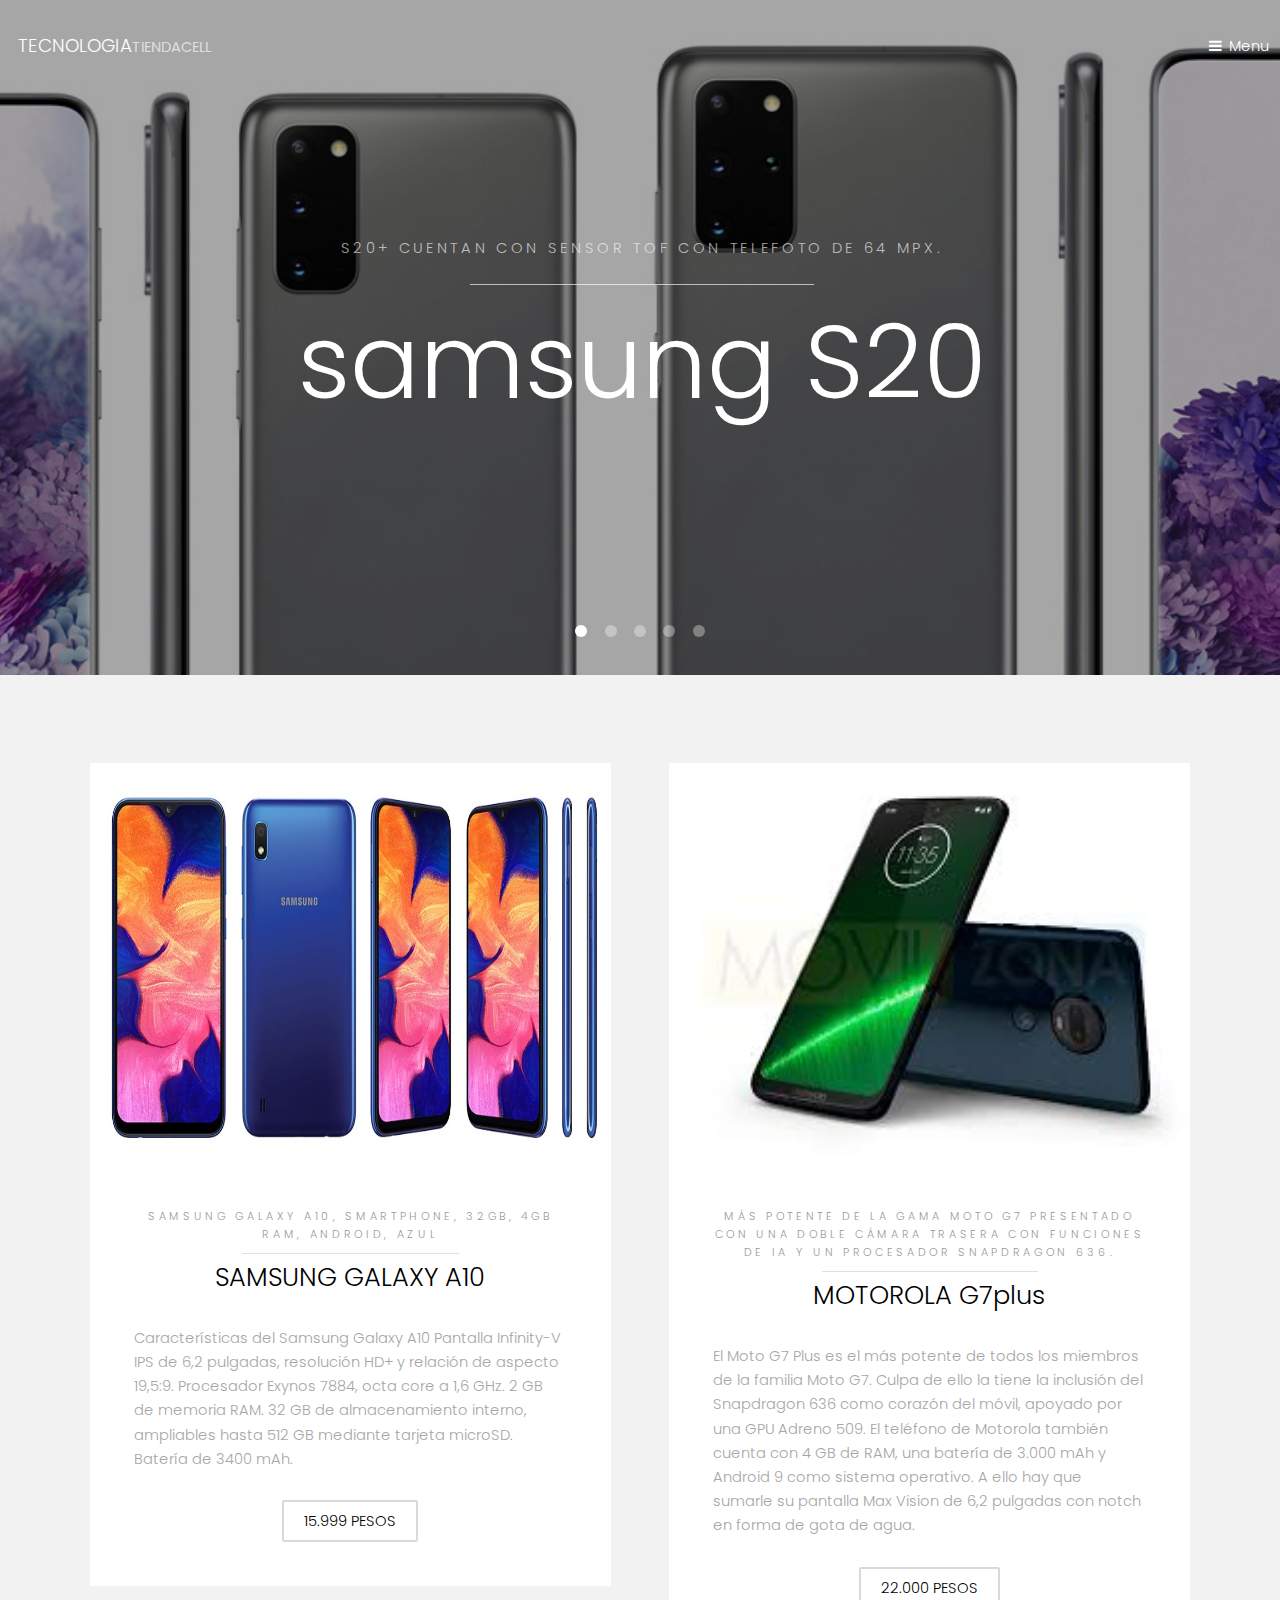
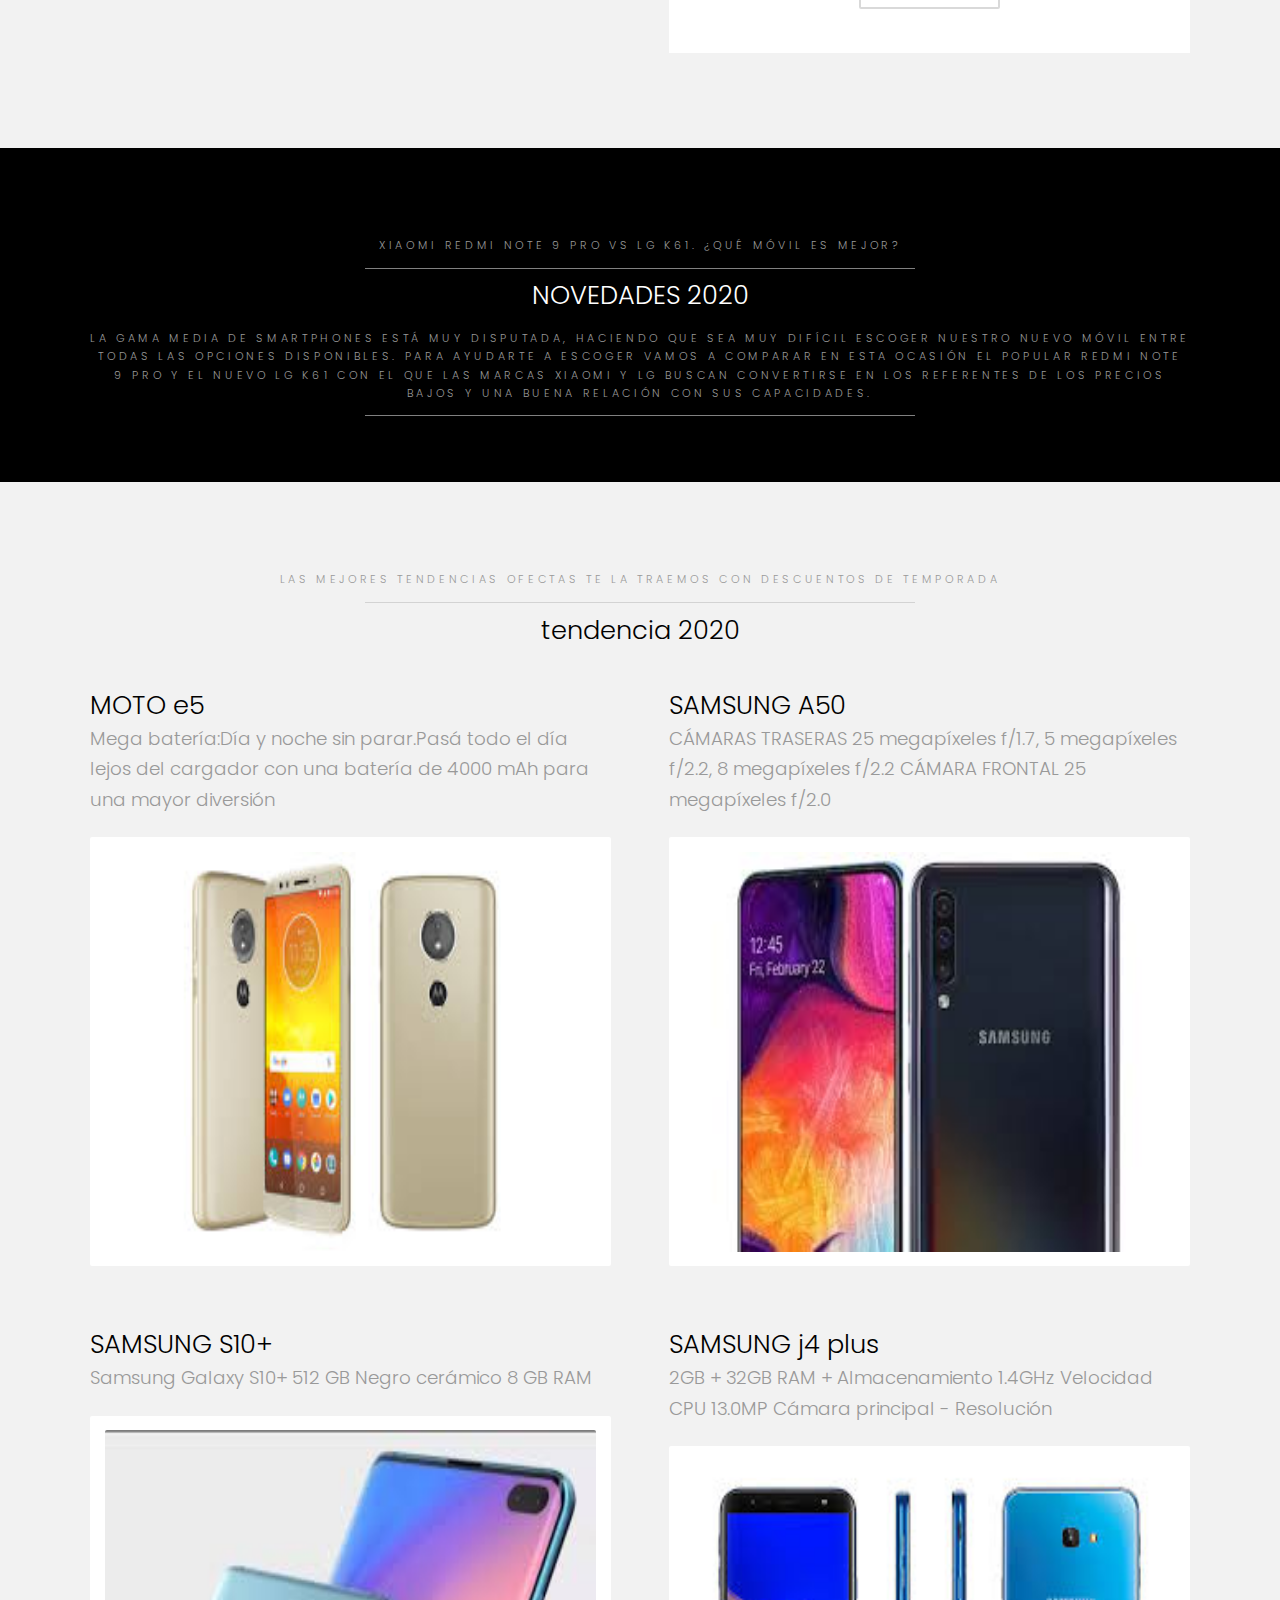
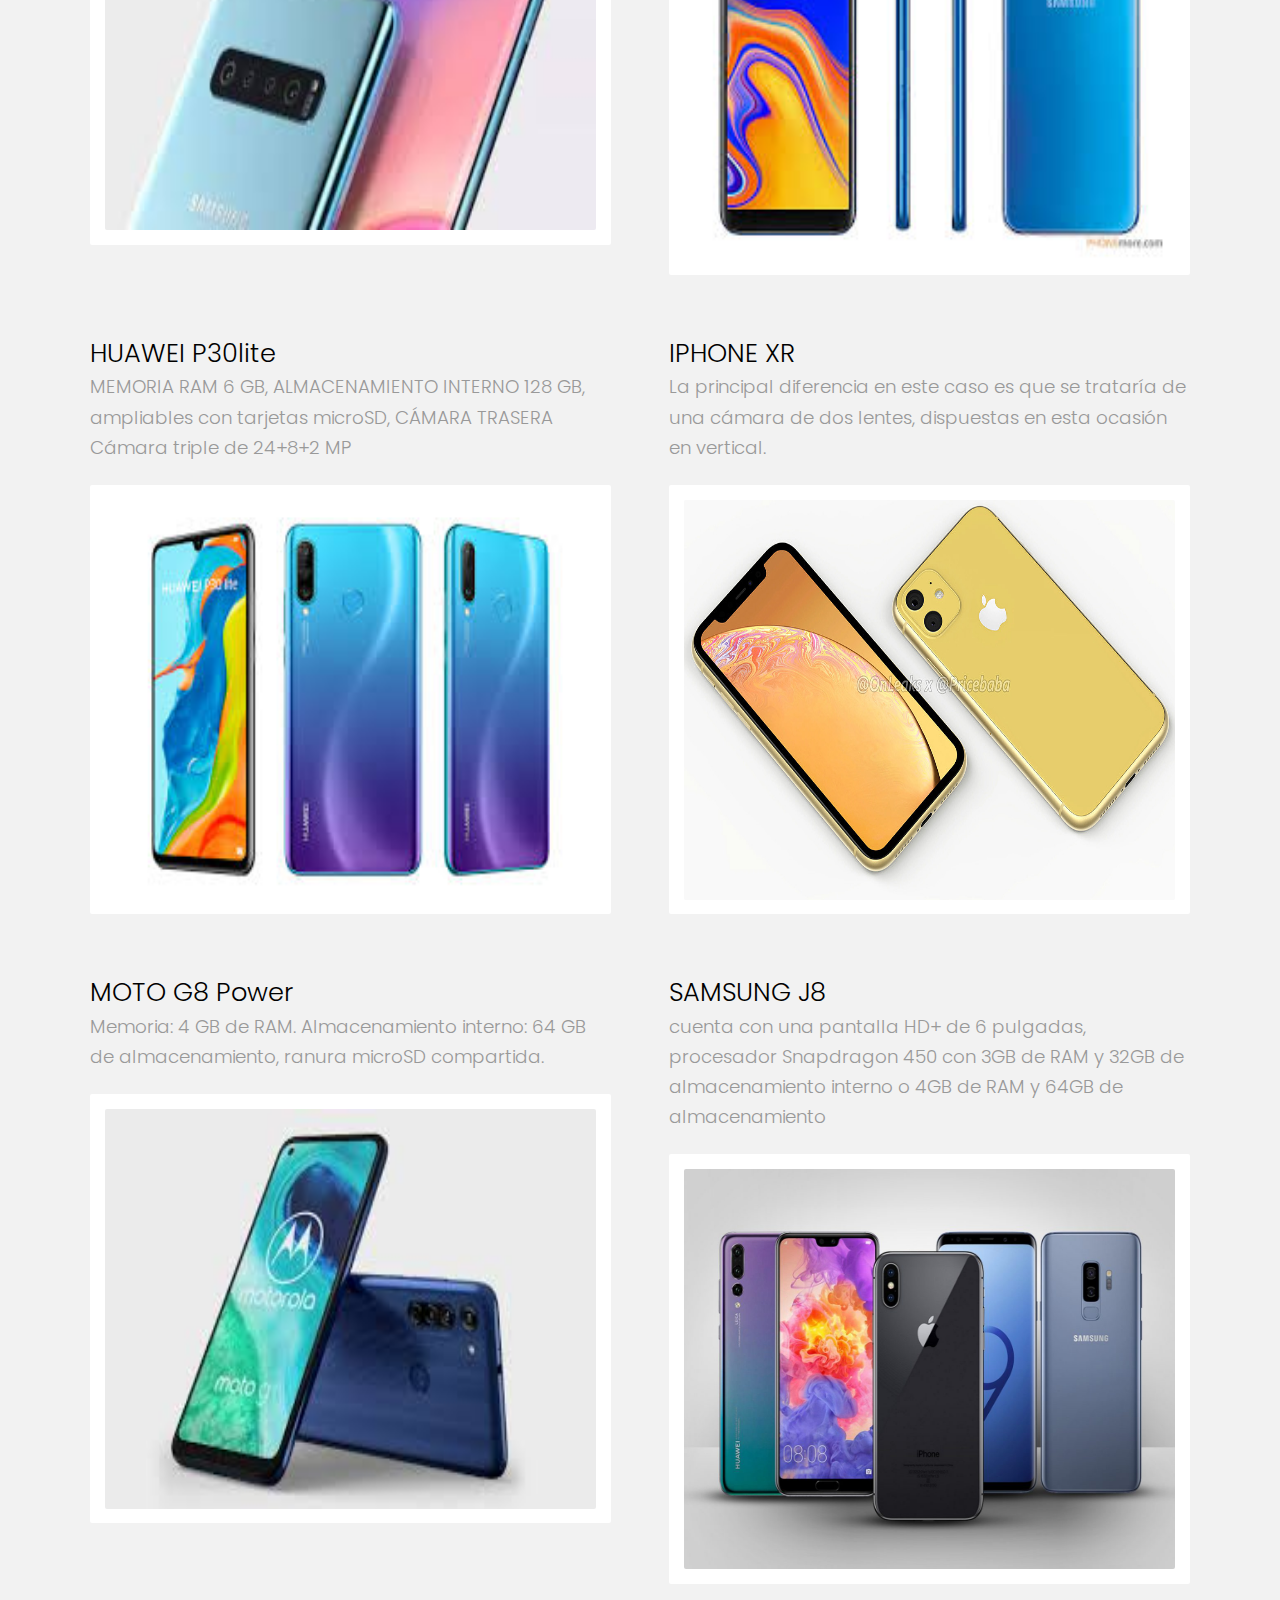
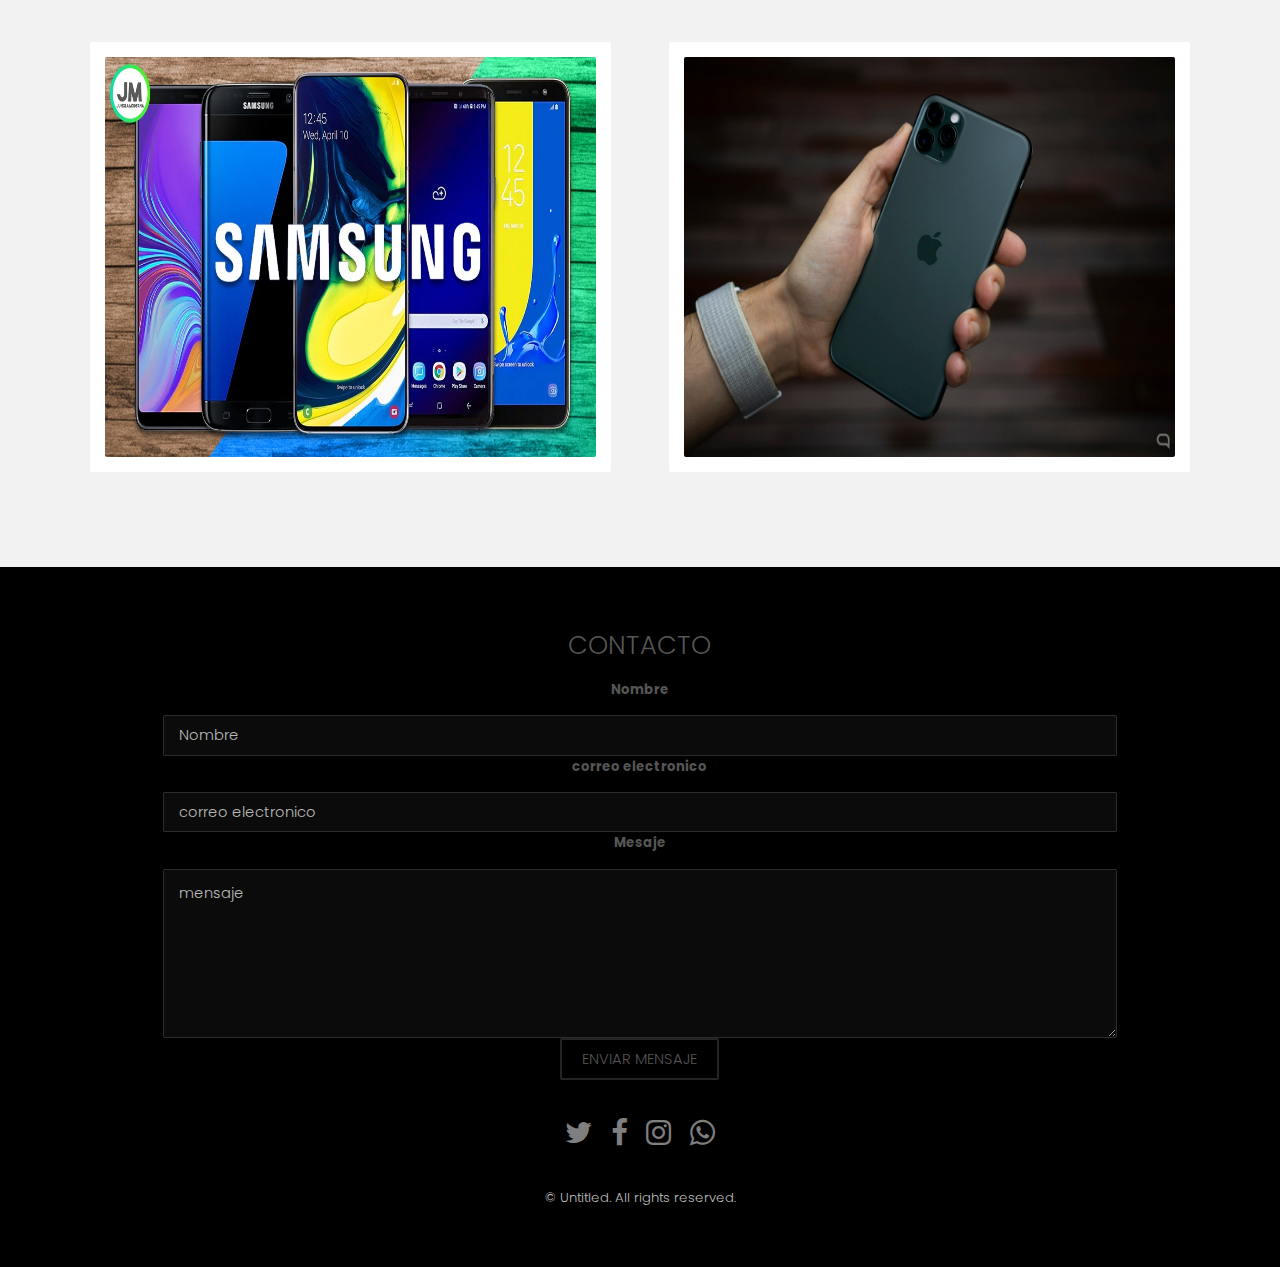
==== index.html @ 089c669a "creacion del proyecto" ====
<!DOCTYPE HTML>
<!--
	Hielo by TEMPLATED
	templated.co @templatedco
	Released for free under the Creative Commons Attribution 3.0 license (templated.co/license)
-->
<html>
	<head>
		<title>Hielo by TEMPLATED</title>
		<meta charset="utf-8" />
		<meta name="viewport" content="width=device-width, initial-scale=1" />
		<link rel="stylesheet" href="assets/css/main.css" />
	</head>
	<body>

		<!-- Header -->
			<header id="header" class="alt">
				<div class="logo"><a href="index.html">TECNOLOGIA<span>TIENDACELL</span></a></div>
				<a href="#menu">Menu</a>
				<div class="carrito">
			</header>

		<!-- Nav -->
			<nav id="menu">
				<ul class="links">
					<li><a href="index.html">inicoo</a></li>
					<li><a href="generic.html">Generic</a></li>
					<li><a href="index.html">samsung</a></li>
					<li><a href="index.html">motorola</a></li>
					<li><a href="generic.html">iphone</a></li>
					<li><a href="generic.html">Huawei</a></li>
					<li><a href="generic.html">Xiaomi</a></li>
					<li><a href="index.html">accesorios</a></li>
					<li><a href="generic.html">servicio tecnico</a></li>
				</ul>
			</nav>

		<!-- Banner -->
			<section class="banner full">
				<article>
					<img src="images/slide01.jpg" alt="" />
					<div class="inner">
						<header>
							<p>S20+ cuentan con sensor ToF con telefoto de 64 Mpx.</p>
							<h2>samsung S20</h2>
						</header>
					</div>
				</article>
				<article>
					<img src="images/slide02.jpg" alt="" />
					<div class="inner">
						<header>
							<p>Nuevo Motorola Edge, con pantalla curva, 5G y cámara triple</p>
							<h2>MOTOROLA EDGE</h2>
						</header>
					</div>
				</article>
				<article>
					<img src="images/slide03.jpg"  alt="" />
					<div class="inner">
						<header>
							<p>Xiaomi Mi Note 10 Pro. 8 GB de RAM y 256 GB internos. </p>
							<h2>XIAOMI</h2>
						</header>
					</div>
				</article>
				<article>
					<img src="images/slide04.jpg"  alt="" />
					<div class="inner">
						<header>
							<p>El iPhone 12 Max tendría una pantalla OLED de 6.1 pulgadas y cámara dual.</p>
							<h2>IPHONE 12</h2>
						</header>
					</div>
				</article>
				<article>
					<img src="images/slide05.jpg"  alt="" />
					<div class="inner">
						<header>
							<p>El Huawei P40 Pro estrenaría un nuevo sensor en mayor resolución, exclusivo y fabricado por Sony</p>
							<h2>HUAWEI P40</h2>
						</header>
					</div>
				</article>
			</section>

		<!-- One -->
			<section id="one" class="wrapper style2">
				<div class="inner">
					<div class="grid-style">

						<div>
							<div class="box">
								<div class="image fit">
									<img class="a10" src="images/a10.jpg" alt="" />
								</div>
								<div class="content">
									<header class="align-center">
										<p>Samsung Galaxy A10, Smartphone, 32GB, 4GB RAM, Android, Azul</p>
										<h2>SAMSUNG GALAXY A10</h2>
									</header>
									<p>Características del Samsung Galaxy A10
                      Pantalla Infinity-V IPS de 6,2 pulgadas, resolución HD+ y relación de aspecto 19,5:9.
                      Procesador Exynos 7884, octa core a 1,6 GHz.
                      2 GB de memoria RAM.
                     32 GB de almacenamiento interno, ampliables hasta 512 GB mediante tarjeta microSD.
                     Batería de 3400 mAh.</p>
									<footer class="align-center">
										<a href="#" class="button alt">15.999 pesos</a>
									</footer>
								</div>
							</div>
						</div>

						<div>
							<div class="box">
								<div class="image fit">
									<img src="images/motog7plus.jpg" alt="" />
								</div>
								<div class="content">
									<header class="align-center">
										<p>más potente de la gama Moto G7 presentado con una doble cámara trasera con funciones de IA y un procesador Snapdragon 636.</p>
										<h2>MOTOROLA G7plus</h2>
									</header>
									<p> El Moto G7 Plus es el más potente de todos los miembros de la familia Moto G7. Culpa de ello la tiene la inclusión del Snapdragon 636 como corazón del móvil, apoyado por una GPU Adreno 509. El teléfono de Motorola también cuenta con 4 GB de RAM, una batería de 3.000 mAh y Android 9 como sistema operativo. A ello hay que sumarle su pantalla Max Vision de 6,2 pulgadas con notch en forma de gota de agua.</p>
									<footer class="align-center">
										<a href="#" class="button alt">22.000 pesos</a>
									</footer>
								</div>
							</div>
						</div>

					</div>
				</div>
			</section>

		<!-- Two -->
			<section id="two" class="wrapper style3">
				<div class="inner">
					<header class="align-center">
						<p>Xiaomi Redmi Note 9 Pro vs LG K61. ¿Qué móvil es mejor?</p>
						<h2>NOVEDADES 2020</h2>
						<p>La gama media de smartphones está muy disputada, haciendo que sea muy difícil escoger nuestro nuevo móvil entre todas las opciones disponibles. Para ayudarte a escoger vamos a comparar en esta ocasión el popular Redmi Note 9 Pro y el nuevo LG K61 con el que las marcas Xiaomi y LG buscan convertirse en los referentes de los precios bajos y una buena relación con sus capacidades.</p>
					</header>
				</div>
			</section>

		<!-- Three -->
			<section id="three" class="wrapper style2">
				<div class="inner">
					<header class="align-center">
						<p class="special">las mejores tendencias ofectas te la traemos con descuentos de temporada</p>
						<h2>tendencia 2020</h2>
					</header>
					<div class="gallery">
						<div>
							<div class="inner">
							<header>
								<h2>MOTO e5</h2>
								<p>Mega batería:Día y noche sin parar.Pasá todo el día lejos del cargador con una batería de 4000 mAh para una mayor diversión</p>
							</header>
						</div>
							<div class="image fit">
								<a href="#"><img src="images/motoe5.jpg" alt="" /></a>
							</div>
						</div>
						<div>
							<div class="inner">
							<header>
								<h2>SAMSUNG A50</h2>
								<p>CÁMARAS TRASERAS 25 megapíxeles f/1.7, 5 megapíxeles f/2.2, 8 megapíxeles f/2.2 CÁMARA FRONTAL 25 megapíxeles f/2.0                    </p>
							</header>
						</div>
							<div class="image fit">
								<a href="#"><img src="images/a50.jpg" alt="" /></a>
							</div>
						</div>
						<div>
							<div class="inner">
							<header>
								<h2>SAMSUNG S10+</h2>
								<p>Samsung Galaxy S10+ 512 GB Negro cerámico 8 GB RAM</p>
							</header>
						</div>
							<div class="image fit">
								<a href="#"><img src="images/ss10.jpg" alt="" /></a>
							</div>
						</div>
						<div>
							<div class="inner">
							<header>
								<h2>SAMSUNG j4 plus</h2>
								<p>2GB + 32GB RAM + Almacenamiento 1.4GHz Velocidad CPU 13.0MP  Cámara principal - Resolución</p>
							</header>
						</div>
							<div class="image fit">
								<a href="#"><img src="images/jj4.jpg" alt="" /></a>
							</div>
						</div>
						<div>
							<div class="inner">
							<header>
								<h2>HUAWEI P30lite</h2>
								<p>MEMORIA RAM 6 GB, ALMACENAMIENTO INTERNO 128 GB, ampliables con tarjetas microSD, CÁMARA TRASERA Cámara triple de 24+8+2 MP</p>
							</header>
						</div>
							<div class="image fit">
								<a href="#"><img src="images/p30lite.jpg" alt="" /></a>
							</div>
						</div>
						<div>
							<div class="inner">
							<header>
								<h2>IPHONE XR</h2>
								<p>La principal diferencia en este caso es que se trataría de una cámara de dos lentes, dispuestas en esta ocasión en vertical.</p>
							</header>
						</div>
							<div class="image fit">
								<a href="#"><img src="images/xxr.jpg" alt="" /></a>
							</div>
						</div>
						<div>
							<div class="inner">
							<header>
								<h2>MOTO G8 Power</h2>
								<p>Memoria: 4 GB de RAM. Almacenamiento interno: 64 GB de almacenamiento, ranura microSD compartida.</p>
							</header>
						</div>
							<div class="image fit">
								<a href="#"><img src="images/motog8.jpg" alt="" /></a>
							</div>
						</div>
						<div>
							<div class="inner">
							<header>
								<h2>SAMSUNG J8 </h2>
								<p>cuenta con una pantalla HD+ de 6 pulgadas, procesador Snapdragon 450 con 3GB de RAM y 32GB de almacenamiento interno o 4GB de RAM y 64GB de almacenamiento</p>
							</header>
						</div>
							<div class="image fit">
								<a href="#"><img src="images/pic01.jpg" alt="" /></a>
							</div>
						</div>

						<div>
							<div class="image fit">
								<a href="#"><img src="images/pic02.jpg" alt="" /></a>
							</div>
						</div>
						<div>
							<div class="image fit">
								<a href="#"><img src="images/pic04.jpg" alt="" /></a>
							</div>
						</div>
					</div>
				</div>
			</section>


		<!-- Footer -->
			<footer id="footer">
				<div class="container">
					<h2>CONTACTO</h2>

					<form action="#" method="post">

						<div class="field half first">
							<label for="name">Nombre</label>
							<input name="name" id="name" type="text" placeholder="Nombre">
						</div>
						<div class="field half">
							<label for="email">correo electronico</label>
							<input name="correo electronico" id="email" type="email" placeholder="correo electronico">
						</div>
						<div class="field">
							<label for="message">Mesaje</label>
							<textarea name="message" id="message" rows="6" placeholder="mensaje"></textarea>
						</div>
						<ul class="actions">
							<li><input value="ENVIAR MENSAJE" class="button alt" type="submit"></li>
						</ul>
					</form>
					<ul class="icons">
						<li><a href="#" class="icon fa-twitter"><span class="label">Twitter</span></a></li>
						<li><a href="#" class="icon fa-facebook"><span class="label">Facebook</span></a></li>
						<li><a href="#" class="icon fa-instagram"><span class="label">Instagram</span></a></li>

						<li><a href="#" class="icon fa-whatsapp"><span class="label">whatsap</span></a></li>
					</ul>
				</div>
				<div class="copyright">
					&copy; Untitled. All rights reserved.
				</div>
			</footer>

		<!-- Scripts -->
			<script src="assets/js/jquery.min.js"></script>
			<script src="assets/js/jquery.scrollex.min.js"></script>
			<script src="assets/js/skel.min.js"></script>
			<script src="assets/js/util.js"></script>
			<script src="assets/js/main.js"></script>

	</body>
</html>
---- assets/css/main.css ----
@charset "UTF-8";
@import url(font-awesome.min.css);
@import url("https://fonts.googleapis.com/css?family=Poppins:300,400,500,600,700");

/*
	Hielo by TEMPLATED
	templated.co @templatedco
	Released for free under the Creative Commons Attribution 3.0 license (templated.co/license)
*/

/* Reset */

	html, body, div, span, applet, object, iframe, h1, h2, h3, h4, h5, h6, p, blockquote, pre, a, abbr, acronym, address, big, cite, code, del, dfn, em, img, ins, kbd, q, s, samp, small, strike, strong, sub, sup, tt, var, b, u, i, center, dl, dt, dd, ol, ul, li, fieldset, form, label, legend, table, caption, tbody, tfoot, thead, tr, th, td, article, aside, canvas, details, embed, figure, figcaption, footer, header, hgroup, menu, nav, output, ruby, section, summary, time, mark, audio, video {
		margin: 0;
		padding: 0;
		border: 0;
		font-size: 100%;
		font: inherit;
		vertical-align: baseline;
	}

	article, aside, details, figcaption, figure, footer, header, hgroup, menu, nav, section {
		display: block;
	}
.carrito {
	color: red;
}

	body {
		line-height: 1;
	}

	ol, ul {
		list-style: none;
	}

	blockquote, q {
		quotes: none;
	}

	blockquote:before, blockquote:after, q:before, q:after {
		content: '';
		content: none;
	}

	table {
		border-collapse: collapse;
		border-spacing: 0;
	}

	body {
		-webkit-text-size-adjust: none;
	}
 img,	.a10 {
		height: 400px;
		width:auto;
	}
/* Box Model */

	*, *:before, *:after {
		-moz-box-sizing: border-box;
		-webkit-box-sizing: border-box;
		box-sizing: border-box;
	}

/* Containers */

	.container {
		margin-left: auto;
		margin-right: auto;
	}

	.container.\31 25\25 {
		width: 100%;
		max-width: 100rem;
		min-width: 80rem;
	}

	.container.\37 5\25 {
		width: 60rem;
	}

	.container.\35 0\25 {
		width: 40rem;
	}

	.container.\32 5\25 {
		width: 20rem;
	}

	.container {
		width: 80rem;
	}

	@media screen and (max-width: 1680px) {

		.container.\31 25\25 {
			width: 100%;
			max-width: 100rem;
			min-width: 80rem;
		}

		.container.\37 5\25 {
			width: 60rem;
		}

		.container.\35 0\25 {
			width: 40rem;
		}

		.container.\32 5\25 {
			width: 20rem;
		}

		.container {
			width: 80rem;
		}

	}

	@media screen and (max-width: 1280px) {

		.container.\31 25\25 {
			width: 100%;
			max-width: 81.25rem;
			min-width: 65rem;
		}

		.container.\37 5\25 {
			width: 48.75rem;
		}

		.container.\35 0\25 {
			width: 32.5rem;
		}

		.container.\32 5\25 {
			width: 16.25rem;
		}

		.container {
			width: 65rem;
		}

	}

	@media screen and (max-width: 980px) {

		.container.\31 25\25 {
			width: 100%;
			max-width: 112.5%;
			min-width: 90%;
		}

		.container.\37 5\25 {
			width: 67.5%;
		}

		.container.\35 0\25 {
			width: 45%;
		}

		.container.\32 5\25 {
			width: 22.5%;
		}

		.container {
			width: 90%;
		}

	}

	@media screen and (max-width: 736px) {

		.container.\31 25\25 {
			width: 100%;
			max-width: 112.5%;
			min-width: 90%;
		}

		.container.\37 5\25 {
			width: 67.5%;
		}

		.container.\35 0\25 {
			width: 45%;
		}

		.container.\32 5\25 {
			width: 22.5%;
		}

		.container {
			width: 90% !important;
		}

	}

	@media screen and (max-width: 480px) {

		.container.\31 25\25 {
			width: 100%;
			max-width: 112.5%;
			min-width: 90%;
		}

		.container.\37 5\25 {
			width: 67.5%;
		}

		.container.\35 0\25 {
			width: 45%;
		}

		.container.\32 5\25 {
			width: 22.5%;
		}

		.container {
			width: 90% !important;
		}

	}

/* Grid */

	.row {
		border-bottom: solid 1px transparent;
		-moz-box-sizing: border-box;
		-webkit-box-sizing: border-box;
		box-sizing: border-box;
	}

	.row > * {
		float: left;
		-moz-box-sizing: border-box;
		-webkit-box-sizing: border-box;
		box-sizing: border-box;
	}

	.row:after, .row:before {
		content: '';
		display: block;
		clear: both;
		height: 0;
	}

	.row.uniform > * > :first-child {
		margin-top: 0;
	}

	.row.uniform > * > :last-child {
		margin-bottom: 0;
	}

	.row.\30 \25 > * {
		padding: 0 0 0 0rem;
	}

	.row.\30 \25 {
		margin: 0 0 -1px 0rem;
	}

	.row.uniform.\30 \25 > * {
		padding: 0rem 0 0 0rem;
	}

	.row.uniform.\30 \25 {
		margin: 0rem 0 -1px 0rem;
	}

	.row > * {
		padding: 0 0 0 2rem;
	}

	.row {
		margin: 0 0 -1px -2rem;
	}

	.row.uniform > * {
		padding: 2rem 0 0 2rem;
	}

	.row.uniform {
		margin: -2rem 0 -1px -2rem;
	}

	.row.\32 00\25 > * {
		padding: 0 0 0 4rem;
	}

	.row.\32 00\25 {
		margin: 0 0 -1px -4rem;
	}

	.row.uniform.\32 00\25 > * {
		padding: 4rem 0 0 4rem;
	}

	.row.uniform.\32 00\25 {
		margin: -4rem 0 -1px -4rem;
	}

	.row.\31 50\25 > * {
		padding: 0 0 0 3rem;
	}

	.row.\31 50\25 {
		margin: 0 0 -1px -3rem;
	}

	.row.uniform.\31 50\25 > * {
		padding: 3rem 0 0 3rem;
	}

	.row.uniform.\31 50\25 {
		margin: -3rem 0 -1px -3rem;
	}

	.row.\35 0\25 > * {
		padding: 0 0 0 1rem;
	}

	.row.\35 0\25 {
		margin: 0 0 -1px -1rem;
	}

	.row.uniform.\35 0\25 > * {
		padding: 1rem 0 0 1rem;
	}

	.row.uniform.\35 0\25 {
		margin: -1rem 0 -1px -1rem;
	}

	.row.\32 5\25 > * {
		padding: 0 0 0 0.5rem;
	}

	.row.\32 5\25 {
		margin: 0 0 -1px -0.5rem;
	}

	.row.uniform.\32 5\25 > * {
		padding: 0.5rem 0 0 0.5rem;
	}

	.row.uniform.\32 5\25 {
		margin: -0.5rem 0 -1px -0.5rem;
	}

	.\31 2u, .\31 2u\24 {
		width: 100%;
		clear: none;
		margin-left: 0;
	}

	.\31 1u, .\31 1u\24 {
		width: 91.6666666667%;
		clear: none;
		margin-left: 0;
	}

	.\31 0u, .\31 0u\24 {
		width: 83.3333333333%;
		clear: none;
		margin-left: 0;
	}

	.\39 u, .\39 u\24 {
		width: 75%;
		clear: none;
		margin-left: 0;
	}

	.\38 u, .\38 u\24 {
		width: 66.6666666667%;
		clear: none;
		margin-left: 0;
	}

	.\37 u, .\37 u\24 {
		width: 58.3333333333%;
		clear: none;
		margin-left: 0;
	}

	.\36 u, .\36 u\24 {
		width: 50%;
		clear: none;
		margin-left: 0;
	}

	.\35 u, .\35 u\24 {
		width: 41.6666666667%;
		clear: none;
		margin-left: 0;
	}

	.\34 u, .\34 u\24 {
		width: 33.3333333333%;
		clear: none;
		margin-left: 0;
	}

	.\33 u, .\33 u\24 {
		width: 25%;
		clear: none;
		margin-left: 0;
	}

	.\32 u, .\32 u\24 {
		width: 16.6666666667%;
		clear: none;
		margin-left: 0;
	}

	.\31 u, .\31 u\24 {
		width: 8.3333333333%;
		clear: none;
		margin-left: 0;
	}

	.\31 2u\24 + *,
	.\31 1u\24 + *,
	.\31 0u\24 + *,
	.\39 u\24 + *,
	.\38 u\24 + *,
	.\37 u\24 + *,
	.\36 u\24 + *,
	.\35 u\24 + *,
	.\34 u\24 + *,
	.\33 u\24 + *,
	.\32 u\24 + *,
	.\31 u\24 + * {
		clear: left;
	}

	.\-11u {
		margin-left: 91.66667%;
	}

	.\-10u {
		margin-left: 83.33333%;
	}

	.\-9u {
		margin-left: 75%;
	}

	.\-8u {
		margin-left: 66.66667%;
	}

	.\-7u {
		margin-left: 58.33333%;
	}

	.\-6u {
		margin-left: 50%;
	}

	.\-5u {
		margin-left: 41.66667%;
	}

	.\-4u {
		margin-left: 33.33333%;
	}

	.\-3u {
		margin-left: 25%;
	}

	.\-2u {
		margin-left: 16.66667%;
	}

	.\-1u {
		margin-left: 8.33333%;
	}

	@media screen and (max-width: 1680px) {

		.row > * {
			padding: 0 0 0 2rem;
		}

		.row {
			margin: 0 0 -1px -2rem;
		}

		.row.uniform > * {
			padding: 2rem 0 0 2rem;
		}

		.row.uniform {
			margin: -2rem 0 -1px -2rem;
		}

		.row.\32 00\25 > * {
			padding: 0 0 0 4rem;
		}

		.row.\32 00\25 {
			margin: 0 0 -1px -4rem;
		}

		.row.uniform.\32 00\25 > * {
			padding: 4rem 0 0 4rem;
		}

		.row.uniform.\32 00\25 {
			margin: -4rem 0 -1px -4rem;
		}

		.row.\31 50\25 > * {
			padding: 0 0 0 3rem;
		}

		.row.\31 50\25 {
			margin: 0 0 -1px -3rem;
		}

		.row.uniform.\31 50\25 > * {
			padding: 3rem 0 0 3rem;
		}

		.row.uniform.\31 50\25 {
			margin: -3rem 0 -1px -3rem;
		}

		.row.\35 0\25 > * {
			padding: 0 0 0 1rem;
		}

		.row.\35 0\25 {
			margin: 0 0 -1px -1rem;
		}

		.row.uniform.\35 0\25 > * {
			padding: 1rem 0 0 1rem;
		}

		.row.uniform.\35 0\25 {
			margin: -1rem 0 -1px -1rem;
		}

		.row.\32 5\25 > * {
			padding: 0 0 0 0.5rem;
		}

		.row.\32 5\25 {
			margin: 0 0 -1px -0.5rem;
		}

		.row.uniform.\32 5\25 > * {
			padding: 0.5rem 0 0 0.5rem;
		}

		.row.uniform.\32 5\25 {
			margin: -0.5rem 0 -1px -0.5rem;
		}

		.\31 2u\28xlarge\29, .\31 2u\24\28xlarge\29 {
			width: 100%;
			clear: none;
			margin-left: 0;
		}

		.\31 1u\28xlarge\29, .\31 1u\24\28xlarge\29 {
			width: 91.6666666667%;
			clear: none;
			margin-left: 0;
		}

		.\31 0u\28xlarge\29, .\31 0u\24\28xlarge\29 {
			width: 83.3333333333%;
			clear: none;
			margin-left: 0;
		}

		.\39 u\28xlarge\29, .\39 u\24\28xlarge\29 {
			width: 75%;
			clear: none;
			margin-left: 0;
		}

		.\38 u\28xlarge\29, .\38 u\24\28xlarge\29 {
			width: 66.6666666667%;
			clear: none;
			margin-left: 0;
		}

		.\37 u\28xlarge\29, .\37 u\24\28xlarge\29 {
			width: 58.3333333333%;
			clear: none;
			margin-left: 0;
		}

		.\36 u\28xlarge\29, .\36 u\24\28xlarge\29 {
			width: 50%;
			clear: none;
			margin-left: 0;
		}

		.\35 u\28xlarge\29, .\35 u\24\28xlarge\29 {
			width: 41.6666666667%;
			clear: none;
			margin-left: 0;
		}

		.\34 u\28xlarge\29, .\34 u\24\28xlarge\29 {
			width: 33.3333333333%;
			clear: none;
			margin-left: 0;
		}

		.\33 u\28xlarge\29, .\33 u\24\28xlarge\29 {
			width: 25%;
			clear: none;
			margin-left: 0;
		}

		.\32 u\28xlarge\29, .\32 u\24\28xlarge\29 {
			width: 16.6666666667%;
			clear: none;
			margin-left: 0;
		}

		.\31 u\28xlarge\29, .\31 u\24\28xlarge\29 {
			width: 8.3333333333%;
			clear: none;
			margin-left: 0;
		}

		.\31 2u\24\28xlarge\29 + *,
		.\31 1u\24\28xlarge\29 + *,
		.\31 0u\24\28xlarge\29 + *,
		.\39 u\24\28xlarge\29 + *,
		.\38 u\24\28xlarge\29 + *,
		.\37 u\24\28xlarge\29 + *,
		.\36 u\24\28xlarge\29 + *,
		.\35 u\24\28xlarge\29 + *,
		.\34 u\24\28xlarge\29 + *,
		.\33 u\24\28xlarge\29 + *,
		.\32 u\24\28xlarge\29 + *,
		.\31 u\24\28xlarge\29 + * {
			clear: left;
		}

		.\-11u\28xlarge\29 {
			margin-left: 91.66667%;
		}

		.\-10u\28xlarge\29 {
			margin-left: 83.33333%;
		}

		.\-9u\28xlarge\29 {
			margin-left: 75%;
		}

		.\-8u\28xlarge\29 {
			margin-left: 66.66667%;
		}

		.\-7u\28xlarge\29 {
			margin-left: 58.33333%;
		}

		.\-6u\28xlarge\29 {
			margin-left: 50%;
		}

		.\-5u\28xlarge\29 {
			margin-left: 41.66667%;
		}

		.\-4u\28xlarge\29 {
			margin-left: 33.33333%;
		}

		.\-3u\28xlarge\29 {
			margin-left: 25%;
		}

		.\-2u\28xlarge\29 {
			margin-left: 16.66667%;
		}

		.\-1u\28xlarge\29 {
			margin-left: 8.33333%;
		}

	}

	@media screen and (max-width: 1280px) {

		.row > * {
			padding: 0 0 0 1.5rem;
		}

		.row {
			margin: 0 0 -1px -1.5rem;
		}

		.row.uniform > * {
			padding: 1.5rem 0 0 1.5rem;
		}

		.row.uniform {
			margin: -1.5rem 0 -1px -1.5rem;
		}

		.row.\32 00\25 > * {
			padding: 0 0 0 3rem;
		}

		.row.\32 00\25 {
			margin: 0 0 -1px -3rem;
		}

		.row.uniform.\32 00\25 > * {
			padding: 3rem 0 0 3rem;
		}

		.row.uniform.\32 00\25 {
			margin: -3rem 0 -1px -3rem;
		}

		.row.\31 50\25 > * {
			padding: 0 0 0 2.25rem;
		}

		.row.\31 50\25 {
			margin: 0 0 -1px -2.25rem;
		}

		.row.uniform.\31 50\25 > * {
			padding: 2.25rem 0 0 2.25rem;
		}

		.row.uniform.\31 50\25 {
			margin: -2.25rem 0 -1px -2.25rem;
		}

		.row.\35 0\25 > * {
			padding: 0 0 0 0.75rem;
		}

		.row.\35 0\25 {
			margin: 0 0 -1px -0.75rem;
		}

		.row.uniform.\35 0\25 > * {
			padding: 0.75rem 0 0 0.75rem;
		}

		.row.uniform.\35 0\25 {
			margin: -0.75rem 0 -1px -0.75rem;
		}

		.row.\32 5\25 > * {
			padding: 0 0 0 0.375rem;
		}

		.row.\32 5\25 {
			margin: 0 0 -1px -0.375rem;
		}

		.row.uniform.\32 5\25 > * {
			padding: 0.375rem 0 0 0.375rem;
		}

		.row.uniform.\32 5\25 {
			margin: -0.375rem 0 -1px -0.375rem;
		}

		.\31 2u\28large\29, .\31 2u\24\28large\29 {
			width: 100%;
			clear: none;
			margin-left: 0;
		}

		.\31 1u\28large\29, .\31 1u\24\28large\29 {
			width: 91.6666666667%;
			clear: none;
			margin-left: 0;
		}

		.\31 0u\28large\29, .\31 0u\24\28large\29 {
			width: 83.3333333333%;
			clear: none;
			margin-left: 0;
		}

		.\39 u\28large\29, .\39 u\24\28large\29 {
			width: 75%;
			clear: none;
			margin-left: 0;
		}

		.\38 u\28large\29, .\38 u\24\28large\29 {
			width: 66.6666666667%;
			clear: none;
			margin-left: 0;
		}

		.\37 u\28large\29, .\37 u\24\28large\29 {
			width: 58.3333333333%;
			clear: none;
			margin-left: 0;
		}

		.\36 u\28large\29, .\36 u\24\28large\29 {
			width: 50%;
			clear: none;
			margin-left: 0;
		}

		.\35 u\28large\29, .\35 u\24\28large\29 {
			width: 41.6666666667%;
			clear: none;
			margin-left: 0;
		}

		.\34 u\28large\29, .\34 u\24\28large\29 {
			width: 33.3333333333%;
			clear: none;
			margin-left: 0;
		}

		.\33 u\28large\29, .\33 u\24\28large\29 {
			width: 25%;
			clear: none;
			margin-left: 0;
		}

		.\32 u\28large\29, .\32 u\24\28large\29 {
			width: 16.6666666667%;
			clear: none;
			margin-left: 0;
		}

		.\31 u\28large\29, .\31 u\24\28large\29 {
			width: 8.3333333333%;
			clear: none;
			margin-left: 0;
		}

		.\31 2u\24\28large\29 + *,
		.\31 1u\24\28large\29 + *,
		.\31 0u\24\28large\29 + *,
		.\39 u\24\28large\29 + *,
		.\38 u\24\28large\29 + *,
		.\37 u\24\28large\29 + *,
		.\36 u\24\28large\29 + *,
		.\35 u\24\28large\29 + *,
		.\34 u\24\28large\29 + *,
		.\33 u\24\28large\29 + *,
		.\32 u\24\28large\29 + *,
		.\31 u\24\28large\29 + * {
			clear: left;
		}

		.\-11u\28large\29 {
			margin-left: 91.66667%;
		}

		.\-10u\28large\29 {
			margin-left: 83.33333%;
		}

		.\-9u\28large\29 {
			margin-left: 75%;
		}

		.\-8u\28large\29 {
			margin-left: 66.66667%;
		}

		.\-7u\28large\29 {
			margin-left: 58.33333%;
		}

		.\-6u\28large\29 {
			margin-left: 50%;
		}

		.\-5u\28large\29 {
			margin-left: 41.66667%;
		}

		.\-4u\28large\29 {
			margin-left: 33.33333%;
		}

		.\-3u\28large\29 {
			margin-left: 25%;
		}

		.\-2u\28large\29 {
			margin-left: 16.66667%;
		}

		.\-1u\28large\29 {
			margin-left: 8.33333%;
		}

	}

	@media screen and (max-width: 980px) {

		.row > * {
			padding: 0 0 0 1.5rem;
		}

		.row {
			margin: 0 0 -1px -1.5rem;
		}

		.row.uniform > * {
			padding: 1.5rem 0 0 1.5rem;
		}

		.row.uniform {
			margin: -1.5rem 0 -1px -1.5rem;
		}

		.row.\32 00\25 > * {
			padding: 0 0 0 3rem;
		}

		.row.\32 00\25 {
			margin: 0 0 -1px -3rem;
		}

		.row.uniform.\32 00\25 > * {
			padding: 3rem 0 0 3rem;
		}

		.row.uniform.\32 00\25 {
			margin: -3rem 0 -1px -3rem;
		}

		.row.\31 50\25 > * {
			padding: 0 0 0 2.25rem;
		}

		.row.\31 50\25 {
			margin: 0 0 -1px -2.25rem;
		}

		.row.uniform.\31 50\25 > * {
			padding: 2.25rem 0 0 2.25rem;
		}

		.row.uniform.\31 50\25 {
			margin: -2.25rem 0 -1px -2.25rem;
		}

		.row.\35 0\25 > * {
			padding: 0 0 0 0.75rem;
		}

		.row.\35 0\25 {
			margin: 0 0 -1px -0.75rem;
		}

		.row.uniform.\35 0\25 > * {
			padding: 0.75rem 0 0 0.75rem;
		}

		.row.uniform.\35 0\25 {
			margin: -0.75rem 0 -1px -0.75rem;
		}

		.row.\32 5\25 > * {
			padding: 0 0 0 0.375rem;
		}

		.row.\32 5\25 {
			margin: 0 0 -1px -0.375rem;
		}

		.row.uniform.\32 5\25 > * {
			padding: 0.375rem 0 0 0.375rem;
		}

		.row.uniform.\32 5\25 {
			margin: -0.375rem 0 -1px -0.375rem;
		}

		.\31 2u\28medium\29, .\31 2u\24\28medium\29 {
			width: 100%;
			clear: none;
			margin-left: 0;
		}

		.\31 1u\28medium\29, .\31 1u\24\28medium\29 {
			width: 91.6666666667%;
			clear: none;
			margin-left: 0;
		}

		.\31 0u\28medium\29, .\31 0u\24\28medium\29 {
			width: 83.3333333333%;
			clear: none;
			margin-left: 0;
		}

		.\39 u\28medium\29, .\39 u\24\28medium\29 {
			width: 75%;
			clear: none;
			margin-left: 0;
		}

		.\38 u\28medium\29, .\38 u\24\28medium\29 {
			width: 66.6666666667%;
			clear: none;
			margin-left: 0;
		}

		.\37 u\28medium\29, .\37 u\24\28medium\29 {
			width: 58.3333333333%;
			clear: none;
			margin-left: 0;
		}

		.\36 u\28medium\29, .\36 u\24\28medium\29 {
			width: 50%;
			clear: none;
			margin-left: 0;
		}

		.\35 u\28medium\29, .\35 u\24\28medium\29 {
			width: 41.6666666667%;
			clear: none;
			margin-left: 0;
		}

		.\34 u\28medium\29, .\34 u\24\28medium\29 {
			width: 33.3333333333%;
			clear: none;
			margin-left: 0;
		}

		.\33 u\28medium\29, .\33 u\24\28medium\29 {
			width: 25%;
			clear: none;
			margin-left: 0;
		}

		.\32 u\28medium\29, .\32 u\24\28medium\29 {
			width: 16.6666666667%;
			clear: none;
			margin-left: 0;
		}

		.\31 u\28medium\29, .\31 u\24\28medium\29 {
			width: 8.3333333333%;
			clear: none;
			margin-left: 0;
		}

		.\31 2u\24\28medium\29 + *,
		.\31 1u\24\28medium\29 + *,
		.\31 0u\24\28medium\29 + *,
		.\39 u\24\28medium\29 + *,
		.\38 u\24\28medium\29 + *,
		.\37 u\24\28medium\29 + *,
		.\36 u\24\28medium\29 + *,
		.\35 u\24\28medium\29 + *,
		.\34 u\24\28medium\29 + *,
		.\33 u\24\28medium\29 + *,
		.\32 u\24\28medium\29 + *,
		.\31 u\24\28medium\29 + * {
			clear: left;
		}

		.\-11u\28medium\29 {
			margin-left: 91.66667%;
		}

		.\-10u\28medium\29 {
			margin-left: 83.33333%;
		}

		.\-9u\28medium\29 {
			margin-left: 75%;
		}

		.\-8u\28medium\29 {
			margin-left: 66.66667%;
		}

		.\-7u\28medium\29 {
			margin-left: 58.33333%;
		}

		.\-6u\28medium\29 {
			margin-left: 50%;
		}

		.\-5u\28medium\29 {
			margin-left: 41.66667%;
		}

		.\-4u\28medium\29 {
			margin-left: 33.33333%;
		}

		.\-3u\28medium\29 {
			margin-left: 25%;
		}

		.\-2u\28medium\29 {
			margin-left: 16.66667%;
		}

		.\-1u\28medium\29 {
			margin-left: 8.33333%;
		}

	}

	@media screen and (max-width: 736px) {

		.row > * {
			padding: 0 0 0 1.25rem;
		}

		.row {
			margin: 0 0 -1px -1.25rem;
		}

		.row.uniform > * {
			padding: 1.25rem 0 0 1.25rem;
		}

		.row.uniform {
			margin: -1.25rem 0 -1px -1.25rem;
		}

		.row.\32 00\25 > * {
			padding: 0 0 0 2.5rem;
		}

		.row.\32 00\25 {
			margin: 0 0 -1px -2.5rem;
		}

		.row.uniform.\32 00\25 > * {
			padding: 2.5rem 0 0 2.5rem;
		}

		.row.uniform.\32 00\25 {
			margin: -2.5rem 0 -1px -2.5rem;
		}

		.row.\31 50\25 > * {
			padding: 0 0 0 1.875rem;
		}

		.row.\31 50\25 {
			margin: 0 0 -1px -1.875rem;
		}

		.row.uniform.\31 50\25 > * {
			padding: 1.875rem 0 0 1.875rem;
		}

		.row.uniform.\31 50\25 {
			margin: -1.875rem 0 -1px -1.875rem;
		}

		.row.\35 0\25 > * {
			padding: 0 0 0 0.625rem;
		}

		.row.\35 0\25 {
			margin: 0 0 -1px -0.625rem;
		}

		.row.uniform.\35 0\25 > * {
			padding: 0.625rem 0 0 0.625rem;
		}

		.row.uniform.\35 0\25 {
			margin: -0.625rem 0 -1px -0.625rem;
		}

		.row.\32 5\25 > * {
			padding: 0 0 0 0.3125rem;
		}

		.row.\32 5\25 {
			margin: 0 0 -1px -0.3125rem;
		}

		.row.uniform.\32 5\25 > * {
			padding: 0.3125rem 0 0 0.3125rem;
		}

		.row.uniform.\32 5\25 {
			margin: -0.3125rem 0 -1px -0.3125rem;
		}

		.\31 2u\28small\29, .\31 2u\24\28small\29 {
			width: 100%;
			clear: none;
			margin-left: 0;
		}

		.\31 1u\28small\29, .\31 1u\24\28small\29 {
			width: 91.6666666667%;
			clear: none;
			margin-left: 0;
		}

		.\31 0u\28small\29, .\31 0u\24\28small\29 {
			width: 83.3333333333%;
			clear: none;
			margin-left: 0;
		}

		.\39 u\28small\29, .\39 u\24\28small\29 {
			width: 75%;
			clear: none;
			margin-left: 0;
		}

		.\38 u\28small\29, .\38 u\24\28small\29 {
			width: 66.6666666667%;
			clear: none;
			margin-left: 0;
		}

		.\37 u\28small\29, .\37 u\24\28small\29 {
			width: 58.3333333333%;
			clear: none;
			margin-left: 0;
		}

		.\36 u\28small\29, .\36 u\24\28small\29 {
			width: 50%;
			clear: none;
			margin-left: 0;
		}

		.\35 u\28small\29, .\35 u\24\28small\29 {
			width: 41.6666666667%;
			clear: none;
			margin-left: 0;
		}

		.\34 u\28small\29, .\34 u\24\28small\29 {
			width: 33.3333333333%;
			clear: none;
			margin-left: 0;
		}

		.\33 u\28small\29, .\33 u\24\28small\29 {
			width: 25%;
			clear: none;
			margin-left: 0;
		}

		.\32 u\28small\29, .\32 u\24\28small\29 {
			width: 16.6666666667%;
			clear: none;
			margin-left: 0;
		}

		.\31 u\28small\29, .\31 u\24\28small\29 {
			width: 8.3333333333%;
			clear: none;
			margin-left: 0;
		}

		.\31 2u\24\28small\29 + *,
		.\31 1u\24\28small\29 + *,
		.\31 0u\24\28small\29 + *,
		.\39 u\24\28small\29 + *,
		.\38 u\24\28small\29 + *,
		.\37 u\24\28small\29 + *,
		.\36 u\24\28small\29 + *,
		.\35 u\24\28small\29 + *,
		.\34 u\24\28small\29 + *,
		.\33 u\24\28small\29 + *,
		.\32 u\24\28small\29 + *,
		.\31 u\24\28small\29 + * {
			clear: left;
		}

		.\-11u\28small\29 {
			margin-left: 91.66667%;
		}

		.\-10u\28small\29 {
			margin-left: 83.33333%;
		}

		.\-9u\28small\29 {
			margin-left: 75%;
		}

		.\-8u\28small\29 {
			margin-left: 66.66667%;
		}

		.\-7u\28small\29 {
			margin-left: 58.33333%;
		}

		.\-6u\28small\29 {
			margin-left: 50%;
		}

		.\-5u\28small\29 {
			margin-left: 41.66667%;
		}

		.\-4u\28small\29 {
			margin-left: 33.33333%;
		}

		.\-3u\28small\29 {
			margin-left: 25%;
		}

		.\-2u\28small\29 {
			margin-left: 16.66667%;
		}

		.\-1u\28small\29 {
			margin-left: 8.33333%;
		}

	}

	@media screen and (max-width: 480px) {

		.row > * {
			padding: 0 0 0 1.25rem;
		}

		.row {
			margin: 0 0 -1px -1.25rem;
		}

		.row.uniform > * {
			padding: 1.25rem 0 0 1.25rem;
		}

		.row.uniform {
			margin: -1.25rem 0 -1px -1.25rem;
		}

		.row.\32 00\25 > * {
			padding: 0 0 0 2.5rem;
		}

		.row.\32 00\25 {
			margin: 0 0 -1px -2.5rem;
		}

		.row.uniform.\32 00\25 > * {
			padding: 2.5rem 0 0 2.5rem;
		}

		.row.uniform.\32 00\25 {
			margin: -2.5rem 0 -1px -2.5rem;
		}

		.row.\31 50\25 > * {
			padding: 0 0 0 1.875rem;
		}

		.row.\31 50\25 {
			margin: 0 0 -1px -1.875rem;
		}

		.row.uniform.\31 50\25 > * {
			padding: 1.875rem 0 0 1.875rem;
		}

		.row.uniform.\31 50\25 {
			margin: -1.875rem 0 -1px -1.875rem;
		}

		.row.\35 0\25 > * {
			padding: 0 0 0 0.625rem;
		}

		.row.\35 0\25 {
			margin: 0 0 -1px -0.625rem;
		}

		.row.uniform.\35 0\25 > * {
			padding: 0.625rem 0 0 0.625rem;
		}

		.row.uniform.\35 0\25 {
			margin: -0.625rem 0 -1px -0.625rem;
		}

		.row.\32 5\25 > * {
			padding: 0 0 0 0.3125rem;
		}

		.row.\32 5\25 {
			margin: 0 0 -1px -0.3125rem;
		}

		.row.uniform.\32 5\25 > * {
			padding: 0.3125rem 0 0 0.3125rem;
		}

		.row.uniform.\32 5\25 {
			margin: -0.3125rem 0 -1px -0.3125rem;
		}

		.\31 2u\28xsmall\29, .\31 2u\24\28xsmall\29 {
			width: 100%;
			clear: none;
			margin-left: 0;
		}

		.\31 1u\28xsmall\29, .\31 1u\24\28xsmall\29 {
			width: 91.6666666667%;
			clear: none;
			margin-left: 0;
		}

		.\31 0u\28xsmall\29, .\31 0u\24\28xsmall\29 {
			width: 83.3333333333%;
			clear: none;
			margin-left: 0;
		}

		.\39 u\28xsmall\29, .\39 u\24\28xsmall\29 {
			width: 75%;
			clear: none;
			margin-left: 0;
		}

		.\38 u\28xsmall\29, .\38 u\24\28xsmall\29 {
			width: 66.6666666667%;
			clear: none;
			margin-left: 0;
		}

		.\37 u\28xsmall\29, .\37 u\24\28xsmall\29 {
			width: 58.3333333333%;
			clear: none;
			margin-left: 0;
		}

		.\36 u\28xsmall\29, .\36 u\24\28xsmall\29 {
			width: 50%;
			clear: none;
			margin-left: 0;
		}

		.\35 u\28xsmall\29, .\35 u\24\28xsmall\29 {
			width: 41.6666666667%;
			clear: none;
			margin-left: 0;
		}

		.\34 u\28xsmall\29, .\34 u\24\28xsmall\29 {
			width: 33.3333333333%;
			clear: none;
			margin-left: 0;
		}

		.\33 u\28xsmall\29, .\33 u\24\28xsmall\29 {
			width: 25%;
			clear: none;
			margin-left: 0;
		}

		.\32 u\28xsmall\29, .\32 u\24\28xsmall\29 {
			width: 16.6666666667%;
			clear: none;
			margin-left: 0;
		}

		.\31 u\28xsmall\29, .\31 u\24\28xsmall\29 {
			width: 8.3333333333%;
			clear: none;
			margin-left: 0;
		}

		.\31 2u\24\28xsmall\29 + *,
		.\31 1u\24\28xsmall\29 + *,
		.\31 0u\24\28xsmall\29 + *,
		.\39 u\24\28xsmall\29 + *,
		.\38 u\24\28xsmall\29 + *,
		.\37 u\24\28xsmall\29 + *,
		.\36 u\24\28xsmall\29 + *,
		.\35 u\24\28xsmall\29 + *,
		.\34 u\24\28xsmall\29 + *,
		.\33 u\24\28xsmall\29 + *,
		.\32 u\24\28xsmall\29 + *,
		.\31 u\24\28xsmall\29 + * {
			clear: left;
		}

		.\-11u\28xsmall\29 {
			margin-left: 91.66667%;
		}

		.\-10u\28xsmall\29 {
			margin-left: 83.33333%;
		}

		.\-9u\28xsmall\29 {
			margin-left: 75%;
		}

		.\-8u\28xsmall\29 {
			margin-left: 66.66667%;
		}

		.\-7u\28xsmall\29 {
			margin-left: 58.33333%;
		}

		.\-6u\28xsmall\29 {
			margin-left: 50%;
		}

		.\-5u\28xsmall\29 {
			margin-left: 41.66667%;
		}

		.\-4u\28xsmall\29 {
			margin-left: 33.33333%;
		}

		.\-3u\28xsmall\29 {
			margin-left: 25%;
		}

		.\-2u\28xsmall\29 {
			margin-left: 16.66667%;
		}

		.\-1u\28xsmall\29 {
			margin-left: 8.33333%;
		}

	}

/* Basic */

	@-ms-viewport {
		width: device-width;
	}

	body {
		-ms-overflow-style: scrollbar;
	}

	@media screen and (max-width: 480px) {

		html, body {
			min-width: 320px;
		}

	}

	body {
		background: #fff;
	}

		body.is-loading *, body.is-loading *:before, body.is-loading *:after {
			-moz-animation: none !important;
			-webkit-animation: none !important;
			-ms-animation: none !important;
			animation: none !important;
			-moz-transition: none !important;
			-webkit-transition: none !important;
			-ms-transition: none !important;
			transition: none !important;
		}

/* Type */

	html {
		font-size: 13pt;
	}

		@media screen and (max-width: 1680px) {

			html {
				font-size: 11pt;
			}

		}

		@media screen and (max-width: 1280px) {

			html {
				font-size: 11pt;
			}

		}

		@media screen and (max-width: 980px) {

			html {
				font-size: 12pt;
			}

		}

		@media screen and (max-width: 736px) {

			html {
				font-size: 12pt;
			}

		}

		@media screen and (max-width: 480px) {

			html {
				font-size: 12pt;
			}

		}

	body {
		background-color: #fff;
		color: #444;
	}

	body, input, select, textarea {
		font-family: "Poppins", sans-serif;
		font-weight: 300;
		font-size: 1rem;
		line-height: 1.65;
	}

	a {
		text-decoration: underline;
	}

		a:hover {
			text-decoration: none;
		}

	strong, b {
		font-weight: 600;
	}

	em, i {
		font-style: italic;
	}

	p {
		margin: 0 0 2rem 0;
	}

		p.special {
			text-transform: uppercase;
			font-size: .75rem;
			font-weight: 300;
			margin: 0 0 .5rem 0;
			padding: 0 0 1rem 0;
			letter-spacing: .25rem;
		}

			p.special:after {
				content: '';
				position: absolute;
				margin: auto;
				right: 0;
				bottom: 0;
				left: 0;
				width: 50%;
				height: 1px;
				background-color: rgba(0, 0, 0, 0.125);
			}

	h1, h2, h3, h4, h5, h6 {
		font-weight: 300;
		line-height: 1.5;
		margin: 0 0 1rem 0;
	}

		h1 a, h2 a, h3 a, h4 a, h5 a, h6 a {
			color: inherit;
			text-decoration: none;
		}

	h2 {
		font-size: 1.75rem;
	}

	h3 {
		font-size: 1.35rem;
	}

	h4 {
		font-size: 1.1rem;
	}

	h5 {
		font-size: 0.9rem;
	}

	h6 {
		font-size: 0.7rem;
	}

	sub {
		font-size: 0.8rem;
		position: relative;
		top: 0.5rem;
	}

	sup {
		font-size: 0.8rem;
		position: relative;
		top: -0.5rem;
	}

	blockquote {
		border-left: solid 4px;
		font-style: italic;
		margin: 0 0 2rem 0;
		padding: 0.5rem 0 0.5rem 2rem;
	}

	code {
		border-radius: 2px;
		border: solid 1px;
		font-family: "Courier New", monospace;
		font-size: 0.9rem;
		margin: 0 0.25rem;
		padding: 0.25rem 0.65rem;
	}

	pre {
		-webkit-overflow-scrolling: touch;
		font-family: "Courier New", monospace;
		font-size: 0.9rem;
		margin: 0 0 2rem 0;
	}

		pre code {
			display: block;
			line-height: 1.75;
			padding: 1rem 1.5rem;
			overflow-x: auto;
		}

	hr {
		border: 0;
		border-bottom: solid 1px;
		margin: 2rem 0;
	}

		hr.major {
			margin: 3rem 0;
		}

	.align-left {
		text-align: left;
	}

	.align-center {
		text-align: center;
	}

	.align-right {
		text-align: right;
	}

	input, select, textarea {
		color: #555;
	}

	a {
		color: #8a4680;
	}

	strong, b {
		color: #555;
	}

	h1, h2, h3, h4, h5, h6 {
		color: #555;
	}

	blockquote {
		border-left-color: rgba(144, 144, 144, 0.25);
	}

	code {
		background: rgba(144, 144, 144, 0.075);
		border-color: rgba(144, 144, 144, 0.25);
	}

	hr {
		border-bottom-color: rgba(144, 144, 144, 0.25);
	}

/* Box */

	.box {
		margin-bottom: 2rem;
		background: #FFF;
	}

		.box .image.fit {
			margin: 0;
			border-radius: 0;
		}

			.box .image.fit img {
				border-radius: 0;
			}

		.box header h2 {
			margin-bottom: 2rem;
		}

		.box header p {
			text-transform: uppercase;
			font-size: .75rem;
			font-weight: 300;
			margin: 0 0 .25rem 0;
			padding: 0 0 .75rem 0;
			letter-spacing: .25rem;
		}

			.box header p:after {
				content: '';
				position: absolute;
				margin: auto;
				right: 0;
				bottom: 0;
				left: 0;
				width: 50%;
				height: 1px;
				background-color: rgba(0, 0, 0, 0.125);
			}

		.box .content {
			padding: 3rem;
		}

		.box > :last-child,
		.box > :last-child > :last-child,
		.box > :last-child > :last-child > :last-child {
			margin-bottom: 0;
		}

		.box.alt {
			border: 0;
			border-radius: 0;
			padding: 0;
		}

		@media screen and (max-width: 736px) {

			.box .content {
				padding: 2rem;
			}

		}

	.box {
		border-color: rgba(144, 144, 144, 0.25);
	}

/* Button */

	input[type="submit"],
	input[type="reset"],
	input[type="button"],
	button,
	.button {
		-moz-appearance: none;
		-webkit-appearance: none;
		-ms-appearance: none;
		appearance: none;
		-moz-transition: background-color 0.2s ease-in-out, color 0.2s ease-in-out;
		-webkit-transition: background-color 0.2s ease-in-out, color 0.2s ease-in-out;
		-ms-transition: background-color 0.2s ease-in-out, color 0.2s ease-in-out;
		transition: background-color 0.2s ease-in-out, color 0.2s ease-in-out;
		border-radius: 2px;
		border: 0;
		cursor: pointer;
		display: inline-block;
		font-weight: 300;
		height: 2.85rem;
		line-height: 2.95rem;
		padding: 0 1.5rem;
		text-align: center;
		text-decoration: none;
		text-transform: uppercase;
		white-space: nowrap;
	}

		input[type="submit"].icon,
		input[type="reset"].icon,
		input[type="button"].icon,
		button.icon,
		.button.icon {
			padding-left: 1.35rem;
		}

			input[type="submit"].icon:before,
			input[type="reset"].icon:before,
			input[type="button"].icon:before,
			button.icon:before,
			.button.icon:before {
				margin-right: 0.5rem;
			}

		input[type="submit"].fit,
		input[type="reset"].fit,
		input[type="button"].fit,
		button.fit,
		.button.fit {
			display: block;
			margin: 0 0 1rem 0;
			width: 100%;
		}

		input[type="submit"].small,
		input[type="reset"].small,
		input[type="button"].small,
		button.small,
		.button.small {
			font-size: 0.8rem;
		}

		input[type="submit"].big,
		input[type="reset"].big,
		input[type="button"].big,
		button.big,
		.button.big {
			font-size: 1.35rem;
		}

		input[type="submit"].disabled, input[type="submit"]:disabled,
		input[type="reset"].disabled,
		input[type="reset"]:disabled,
		input[type="button"].disabled,
		input[type="button"]:disabled,
		button.disabled,
		button:disabled,
		.button.disabled,
		.button:disabled {
			-moz-pointer-events: none;
			-webkit-pointer-events: none;
			-ms-pointer-events: none;
			pointer-events: none;
			opacity: 0.25;
		}

		@media screen and (max-width: 480px) {

			input[type="submit"],
			input[type="reset"],
			input[type="button"],
			button,
			.button {
				padding: 0;
				width: 100%;
			}

		}

	input[type="submit"],
	input[type="reset"],
	input[type="button"],
	button,
	.button {
		background-color: #f2f2f2;
		color: #000 !important;
	}

		input[type="submit"]:hover,
		input[type="reset"]:hover,
		input[type="button"]:hover,
		button:hover,
		.button:hover {
			background-color: white;
		}

		input[type="submit"]:active,
		input[type="reset"]:active,
		input[type="button"]:active,
		button:active,
		.button:active {
			background-color: #e5e5e5;
		}

		input[type="submit"].alt,
		input[type="reset"].alt,
		input[type="button"].alt,
		button.alt,
		.button.alt {
			background-color: transparent;
			box-shadow: inset 0 0 0 2px rgba(144, 144, 144, 0.25);
			color: #555 !important;
		}

			input[type="submit"].alt:hover,
			input[type="reset"].alt:hover,
			input[type="button"].alt:hover,
			button.alt:hover,
			.button.alt:hover {
				background-color: rgba(144, 144, 144, 0.075);
			}

			input[type="submit"].alt:active,
			input[type="reset"].alt:active,
			input[type="button"].alt:active,
			button.alt:active,
			.button.alt:active {
				background-color: rgba(144, 144, 144, 0.2);
			}

			input[type="submit"].alt.icon:before,
			input[type="reset"].alt.icon:before,
			input[type="button"].alt.icon:before,
			button.alt.icon:before,
			.button.alt.icon:before {
				color: #bbb;
			}

		input[type="submit"].special,
		input[type="reset"].special,
		input[type="button"].special,
		button.special,
		.button.special {
			background-color: #8a4680;
			color: #ffffff !important;
		}

			input[type="submit"].special:hover,
			input[type="reset"].special:hover,
			input[type="button"].special:hover,
			button.special:hover,
			.button.special:hover {
				background-color: #9b4f90;
			}

			input[type="submit"].special:active,
			input[type="reset"].special:active,
			input[type="button"].special:active,
			button.special:active,
			.button.special:active {
				background-color: #793d70;
			}

/* Form */

	form {
		margin: 0 0 2rem 0;
	}

	label {
		display: block;
		font-size: 0.9rem;
		font-weight: 700;
		margin: 0 0 1rem 0;
	}

	input[type="text"],
	input[type="password"],
	input[type="email"],
	select,
	textarea {
		-moz-appearance: none;
		-webkit-appearance: none;
		-ms-appearance: none;
		appearance: none;
		border-radius: 2px;
		border: none;
		border: solid 1px;
		color: inherit;
		display: block;
		outline: 0;
		padding: 0 1rem;
		text-decoration: none;
		width: 100%;
	}

		input[type="text"]:invalid,
		input[type="password"]:invalid,
		input[type="email"]:invalid,
		select:invalid,
		textarea:invalid {
			box-shadow: none;
		}

	.select-wrapper {
		text-decoration: none;
		display: block;
		position: relative;
	}

		.select-wrapper:before {
			-moz-osx-font-smoothing: grayscale;
			-webkit-font-smoothing: antialiased;
			font-family: FontAwesome;
			font-style: normal;
			font-weight: normal;
			text-transform: none !important;
		}

		.select-wrapper:before {
			content: '\f078';
			display: block;
			height: 2.75rem;
			line-height: 2.75rem;
			pointer-events: none;
			position: absolute;
			right: 0;
			text-align: center;
			top: 0;
			width: 2.75rem;
		}

		.select-wrapper select::-ms-expand {
			display: none;
		}

	input[type="text"],
	input[type="password"],
	input[type="email"],
	select {
		height: 2.75rem;
	}

	textarea {
		padding: 0.75rem 1rem;
	}

	input[type="checkbox"],
	input[type="radio"] {
		-moz-appearance: none;
		-webkit-appearance: none;
		-ms-appearance: none;
		appearance: none;
		display: block;
		float: left;
		margin-right: -2rem;
		opacity: 0;
		width: 1rem;
		z-index: -1;
	}

		input[type="checkbox"] + label,
		input[type="radio"] + label {
			text-decoration: none;
			cursor: pointer;
			display: inline-block;
			font-size: 1rem;
			font-weight: 400;
			padding-left: 2.4rem;
			padding-right: 0.75rem;
			position: relative;
		}

			input[type="checkbox"] + label:before,
			input[type="radio"] + label:before {
				-moz-osx-font-smoothing: grayscale;
				-webkit-font-smoothing: antialiased;
				font-family: FontAwesome;
				font-style: normal;
				font-weight: normal;
				text-transform: none !important;
			}

			input[type="checkbox"] + label:before,
			input[type="radio"] + label:before {
				border-radius: 2px;
				border: solid 1px;
				content: '';
				display: inline-block;
				height: 1.65rem;
				left: 0;
				line-height: 1.58125rem;
				position: absolute;
				text-align: center;
				top: 0;
				width: 1.65rem;
			}

		input[type="checkbox"]:checked + label:before,
		input[type="radio"]:checked + label:before {
			content: '\f00c';
		}

	input[type="checkbox"] + label:before {
		border-radius: 2px;
	}

	input[type="radio"] + label:before {
		border-radius: 100%;
	}

	::-webkit-input-placeholder {
		opacity: 1.0;
	}

	:-moz-placeholder {
		opacity: 1.0;
	}

	::-moz-placeholder {
		opacity: 1.0;
	}

	:-ms-input-placeholder {
		opacity: 1.0;
	}

	.formerize-placeholder {
		opacity: 1.0;
	}

	label {
		color: #555;
	}

	input[type="text"],
	input[type="password"],
	input[type="email"],
	select,
	textarea {
		background: rgba(144, 144, 144, 0.075);
		border-color: rgba(144, 144, 144, 0.25);
	}

		input[type="text"]:focus,
		input[type="password"]:focus,
		input[type="email"]:focus,
		select:focus,
		textarea:focus {
			border-color: #8a4680;
			box-shadow: 0 0 0 1px #8a4680;
		}

	.select-wrapper:before {
		color: rgba(144, 144, 144, 0.25);
	}

	input[type="checkbox"] + label,
	input[type="radio"] + label {
		color: #444;
	}

		input[type="checkbox"] + label:before,
		input[type="radio"] + label:before {
			background: rgba(144, 144, 144, 0.075);
			border-color: rgba(144, 144, 144, 0.25);
		}

	input[type="checkbox"]:checked + label:before,
	input[type="radio"]:checked + label:before {
		background-color: #8a4680;
		border-color: #8a4680;
		color: #ffffff;
	}

	input[type="checkbox"]:focus + label:before,
	input[type="radio"]:focus + label:before {
		border-color: #8a4680;
		box-shadow: 0 0 0 1px #8a4680;
	}

	::-webkit-input-placeholder {
		color: #bbb !important;
	}

	:-moz-placeholder {
		color: #bbb !important;
	}

	::-moz-placeholder {
		color: #bbb !important;
	}

	:-ms-input-placeholder {
		color: #bbb !important;
	}

	.formerize-placeholder {
		color: #bbb !important;
	}

/* Icon */

	.icon {
		text-decoration: none;
		border-bottom: none;
		position: relative;
	}

		.icon:before {
			-moz-osx-font-smoothing: grayscale;
			-webkit-font-smoothing: antialiased;
			font-family: FontAwesome;
			font-style: normal;
			font-weight: normal;
			text-transform: none !important;
		}

		.icon > .label {
			display: none;
		}

/* Image */

	.image {
		border-radius: 2px;
		border: 0;
		display: inline-block;
		position: relative;
	}

		.image img {
			border-radius: 2px;
			display: block;
		}

		.image.left, .image.right {
			max-width: 40%;
		}

			.image.left img, .image.right img {
				width: 100%;
			}

		.image.left {
			float: left;
			margin: 0 1.5rem 1rem 0;
			top: 0.25rem;
		}

		.image.right {
			float: right;
			margin: 0 0 1rem 1.5rem;
			top: 0.25rem;
		}

		.image.fit {
			display: block;
			margin: 0 0 2rem 0;
			width: 100%;
		}

			.image.fit img {
				width: 100%;
			}

		.image.main {
			display: block;
			margin: 0 0 3rem 0;
			width: 100%;
		}

			.image.main img {
				width: 100%;
			}

/* List */

	ol {
		list-style: decimal;
		margin: 0 0 2rem 0;
		padding-left: 1.25rem;
	}

		ol li {
			padding-left: 0.25rem;
		}

	ul {
		list-style: disc;
		margin: 0 0 2rem 0;
		padding-left: 1rem;
	}

		ul li {
			padding-left: 0.5rem;
		}

		ul.alt {
			list-style: none;
			padding-left: 0;
		}

			ul.alt li {
				border-top: solid 1px;
				padding: 0.5rem 0;
			}

				ul.alt li:first-child {
					border-top: 0;
					padding-top: 0;
				}

		ul.icons {
			cursor: default;
			list-style: none;
			padding-left: 0;
		}

			ul.icons li {
				display: inline-block;
				padding: 0 1rem 0 0;
			}

				ul.icons li:last-child {
					padding-right: 0;
				}

				ul.icons li .icon:before {
					font-size: 2rem;
				}

		ul.actions {
			cursor: default;
			list-style: none;
			padding-left: 0;
		}

			ul.actions li {
				display: inline-block;
				padding: 0 1rem 0 0;
				vertical-align: middle;
			}

				ul.actions li:last-child {
					padding-right: 0;
				}

			ul.actions.small li {
				padding: 0 0.5rem 0 0;
			}

			ul.actions.vertical li {
				display: block;
				padding: 1rem 0 0 0;
			}

				ul.actions.vertical li:first-child {
					padding-top: 0;
				}

				ul.actions.vertical li > * {
					margin-bottom: 0;
				}

			ul.actions.vertical.small li {
				padding: 0.5rem 0 0 0;
			}

				ul.actions.vertical.small li:first-child {
					padding-top: 0;
				}

			ul.actions.fit {
				display: table;
				margin-left: -1rem;
				padding: 0;
				table-layout: fixed;
				width: calc(100% + 1rem);
			}

				ul.actions.fit li {
					display: table-cell;
					padding: 0 0 0 1rem;
				}

					ul.actions.fit li > * {
						margin-bottom: 0;
					}

				ul.actions.fit.small {
					margin-left: -0.5rem;
					width: calc(100% + 0.5rem);
				}

					ul.actions.fit.small li {
						padding: 0 0 0 0.5rem;
					}

			@media screen and (max-width: 480px) {

				ul.actions {
					margin: 0 0 2rem 0;
				}

					ul.actions li {
						padding: 1rem 0 0 0;
						display: block;
						text-align: center;
						width: 100%;
					}

						ul.actions li:first-child {
							padding-top: 0;
						}

						ul.actions li > * {
							width: 100%;
							margin: 0 !important;
						}

							ul.actions li > *.icon:before {
								margin-left: -2rem;
							}

					ul.actions.small li {
						padding: 0.5rem 0 0 0;
					}

						ul.actions.small li:first-child {
							padding-top: 0;
						}

			}

	dl {
		margin: 0 0 2rem 0;
	}

		dl dt {
			display: block;
			font-weight: 700;
			margin: 0 0 1rem 0;
		}

		dl dd {
			margin-left: 2rem;
		}

	ul.alt li {
		border-top-color: rgba(144, 144, 144, 0.25);
	}

/* Section/Article */

	section.special, article.special {
		text-align: center;
	}

	header p {
		position: relative;
		margin: 0 0 1.5rem 0;
	}

	header h2 + p {
		font-size: 1.25rem;
		margin-top: -1rem;
	}

	header h3 + p {
		font-size: 1.1rem;
		margin-top: -0.8rem;
	}

	header h4 + p,
	header h5 + p,
	header h6 + p {
		font-size: 0.9rem;
		margin-top: -0.6rem;
	}

	header p {
		color: #bbb;
	}

/* Table */

	.table-wrapper {
		-webkit-overflow-scrolling: touch;
		overflow-x: auto;
	}

	table {
		margin: 0 0 2rem 0;
		width: 100%;
	}

		table tbody tr {
			border: solid 1px;
			border-left: 0;
			border-right: 0;
		}

		table td {
			padding: 0.75rem 0.75rem;
		}

		table th {
			font-size: 0.9rem;
			font-weight: 700;
			padding: 0 0.75rem 0.75rem 0.75rem;
			text-align: left;
		}

		table thead {
			border-bottom: solid 2px;
		}

		table tfoot {
			border-top: solid 2px;
		}

		table.alt {
			border-collapse: separate;
		}

			table.alt tbody tr td {
				border: solid 1px;
				border-left-width: 0;
				border-top-width: 0;
			}

				table.alt tbody tr td:first-child {
					border-left-width: 1px;
				}

			table.alt tbody tr:first-child td {
				border-top-width: 1px;
			}

			table.alt thead {
				border-bottom: 0;
			}

			table.alt tfoot {
				border-top: 0;
			}

	table tbody tr {
		border-color: rgba(144, 144, 144, 0.25);
	}

		table tbody tr:nth-child(2n + 1) {
			background-color: rgba(144, 144, 144, 0.075);
		}

	table th {
		color: #555;
	}

	table thead {
		border-bottom-color: rgba(144, 144, 144, 0.25);
	}

	table tfoot {
		border-top-color: rgba(144, 144, 144, 0.25);
	}

	table.alt tbody tr td {
		border-color: rgba(144, 144, 144, 0.25);
	}

/* Wrapper */

	.wrapper {
		padding: 6rem 0 4rem 0 ;
		position: relative;
		margin: 0;
	}

		.wrapper > .inner {
			margin: 0 auto;
			width: 80rem;
		}

		.wrapper.style1 {
			background-color: #8a4680;
			color: #e2d1df;
		}

			.wrapper.style1 input, .wrapper.style1 select, .wrapper.style1 textarea {
				color: #ffffff;
			}

			.wrapper.style1 a {
				color: #ffffff;
			}

			.wrapper.style1 strong, .wrapper.style1 b {
				color: #ffffff;
			}

			.wrapper.style1 h1, .wrapper.style1 h2, .wrapper.style1 h3, .wrapper.style1 h4, .wrapper.style1 h5, .wrapper.style1 h6 {
				color: #ffffff;
			}

			.wrapper.style1 blockquote {
				border-left-color: rgba(255, 255, 255, 0.25);
			}

			.wrapper.style1 code {
				background: rgba(255, 255, 255, 0.075);
				border-color: rgba(255, 255, 255, 0.25);
			}

			.wrapper.style1 hr {
				border-bottom-color: rgba(255, 255, 255, 0.25);
			}

			.wrapper.style1 .box {
				border-color: rgba(255, 255, 255, 0.25);
			}

			.wrapper.style1 input[type="submit"],
			.wrapper.style1 input[type="reset"],
			.wrapper.style1 input[type="button"],
			.wrapper.style1 button,
			.wrapper.style1 .button {
				background-color: #f2f2f2;
				color: #000 !important;
			}

				.wrapper.style1 input[type="submit"]:hover,
				.wrapper.style1 input[type="reset"]:hover,
				.wrapper.style1 input[type="button"]:hover,
				.wrapper.style1 button:hover,
				.wrapper.style1 .button:hover {
					background-color: white;
				}

				.wrapper.style1 input[type="submit"]:active,
				.wrapper.style1 input[type="reset"]:active,
				.wrapper.style1 input[type="button"]:active,
				.wrapper.style1 button:active,
				.wrapper.style1 .button:active {
					background-color: #e5e5e5;
				}

				.wrapper.style1 input[type="submit"].alt,
				.wrapper.style1 input[type="reset"].alt,
				.wrapper.style1 input[type="button"].alt,
				.wrapper.style1 button.alt,
				.wrapper.style1 .button.alt {
					background-color: transparent;
					box-shadow: inset 0 0 0 2px rgba(255, 255, 255, 0.25);
					color: #ffffff !important;
				}

					.wrapper.style1 input[type="submit"].alt:hover,
					.wrapper.style1 input[type="reset"].alt:hover,
					.wrapper.style1 input[type="button"].alt:hover,
					.wrapper.style1 button.alt:hover,
					.wrapper.style1 .button.alt:hover {
						background-color: rgba(255, 255, 255, 0.075);
					}

					.wrapper.style1 input[type="submit"].alt:active,
					.wrapper.style1 input[type="reset"].alt:active,
					.wrapper.style1 input[type="button"].alt:active,
					.wrapper.style1 button.alt:active,
					.wrapper.style1 .button.alt:active {
						background-color: rgba(255, 255, 255, 0.2);
					}

					.wrapper.style1 input[type="submit"].alt.icon:before,
					.wrapper.style1 input[type="reset"].alt.icon:before,
					.wrapper.style1 input[type="button"].alt.icon:before,
					.wrapper.style1 button.alt.icon:before,
					.wrapper.style1 .button.alt.icon:before {
						color: #d0b5cc;
					}

				.wrapper.style1 input[type="submit"].special,
				.wrapper.style1 input[type="reset"].special,
				.wrapper.style1 input[type="button"].special,
				.wrapper.style1 button.special,
				.wrapper.style1 .button.special {
					background-color: #ffffff;
					color: #8a4680 !important;
				}

			.wrapper.style1 label {
				color: #ffffff;
			}

			.wrapper.style1 input[type="text"],
			.wrapper.style1 input[type="password"],
			.wrapper.style1 input[type="email"],
			.wrapper.style1 select,
			.wrapper.style1 textarea {
				background: rgba(255, 255, 255, 0.075);
				border-color: rgba(255, 255, 255, 0.25);
			}

				.wrapper.style1 input[type="text"]:focus,
				.wrapper.style1 input[type="password"]:focus,
				.wrapper.style1 input[type="email"]:focus,
				.wrapper.style1 select:focus,
				.wrapper.style1 textarea:focus {
					border-color: #ffffff;
					box-shadow: 0 0 0 1px #ffffff;
				}

			.wrapper.style1 .select-wrapper:before {
				color: rgba(255, 255, 255, 0.25);
			}

			.wrapper.style1 input[type="checkbox"] + label,
			.wrapper.style1 input[type="radio"] + label {
				color: #e2d1df;
			}

				.wrapper.style1 input[type="checkbox"] + label:before,
				.wrapper.style1 input[type="radio"] + label:before {
					background: rgba(255, 255, 255, 0.075);
					border-color: rgba(255, 255, 255, 0.25);
				}

			.wrapper.style1 input[type="checkbox"]:checked + label:before,
			.wrapper.style1 input[type="radio"]:checked + label:before {
				background-color: #ffffff;
				border-color: #ffffff;
				color: #8a4680;
			}

			.wrapper.style1 input[type="checkbox"]:focus + label:before,
			.wrapper.style1 input[type="radio"]:focus + label:before {
				border-color: #ffffff;
				box-shadow: 0 0 0 1px #ffffff;
			}

			.wrapper.style1 ::-webkit-input-placeholder {
				color: #d0b5cc !important;
			}

			.wrapper.style1 :-moz-placeholder {
				color: #d0b5cc !important;
			}

			.wrapper.style1 ::-moz-placeholder {
				color: #d0b5cc !important;
			}

			.wrapper.style1 :-ms-input-placeholder {
				color: #d0b5cc !important;
			}

			.wrapper.style1 .formerize-placeholder {
				color: #d0b5cc !important;
			}

			.wrapper.style1 ul.alt li {
				border-top-color: rgba(255, 255, 255, 0.25);
			}

			.wrapper.style1 header p {
				color: #d0b5cc;
			}

			.wrapper.style1 table tbody tr {
				border-color: rgba(255, 255, 255, 0.25);
			}

				.wrapper.style1 table tbody tr:nth-child(2n + 1) {
					background-color: rgba(255, 255, 255, 0.075);
				}

			.wrapper.style1 table th {
				color: #ffffff;
			}

			.wrapper.style1 table thead {
				border-bottom-color: rgba(255, 255, 255, 0.25);
			}

			.wrapper.style1 table tfoot {
				border-top-color: rgba(255, 255, 255, 0.25);
			}

			.wrapper.style1 table.alt tbody tr td {
				border-color: rgba(255, 255, 255, 0.25);
			}

		.wrapper.style2 {
			background-color: #f2f2f2;
			color: #a6a6a6;
		}

			.wrapper.style2 input, .wrapper.style2 select, .wrapper.style2 textarea {
				color: #000;
			}

			.wrapper.style2 a {
				color: #8a4680;
			}

			.wrapper.style2 strong, .wrapper.style2 b {
				color: #000;
			}

			.wrapper.style2 h1, .wrapper.style2 h2, .wrapper.style2 h3, .wrapper.style2 h4, .wrapper.style2 h5, .wrapper.style2 h6 {
				color: #000;
			}

			.wrapper.style2 blockquote {
				border-left-color: rgba(0, 0, 0, 0.15);
			}

			.wrapper.style2 code {
				background: rgba(0, 0, 0, 0.075);
				border-color: rgba(0, 0, 0, 0.15);
			}

			.wrapper.style2 hr {
				border-bottom-color: rgba(0, 0, 0, 0.15);
			}

			.wrapper.style2 .box {
				border-color: rgba(0, 0, 0, 0.15);
			}

			.wrapper.style2 input[type="submit"],
			.wrapper.style2 input[type="reset"],
			.wrapper.style2 input[type="button"],
			.wrapper.style2 button,
			.wrapper.style2 .button {
				background-color: #000;
				color: #f2f2f2 !important;
			}

				.wrapper.style2 input[type="submit"].alt,
				.wrapper.style2 input[type="reset"].alt,
				.wrapper.style2 input[type="button"].alt,
				.wrapper.style2 button.alt,
				.wrapper.style2 .button.alt {
					background-color: transparent;
					box-shadow: inset 0 0 0 2px rgba(0, 0, 0, 0.15);
					color: #000 !important;
				}

					.wrapper.style2 input[type="submit"].alt:hover,
					.wrapper.style2 input[type="reset"].alt:hover,
					.wrapper.style2 input[type="button"].alt:hover,
					.wrapper.style2 button.alt:hover,
					.wrapper.style2 .button.alt:hover {
						background-color: rgba(0, 0, 0, 0.075);
					}

					.wrapper.style2 input[type="submit"].alt:active,
					.wrapper.style2 input[type="reset"].alt:active,
					.wrapper.style2 input[type="button"].alt:active,
					.wrapper.style2 button.alt:active,
					.wrapper.style2 .button.alt:active {
						background-color: rgba(0, 0, 0, 0.2);
					}

					.wrapper.style2 input[type="submit"].alt.icon:before,
					.wrapper.style2 input[type="reset"].alt.icon:before,
					.wrapper.style2 input[type="button"].alt.icon:before,
					.wrapper.style2 button.alt.icon:before,
					.wrapper.style2 .button.alt.icon:before {
						color: #999999;
					}

				.wrapper.style2 input[type="submit"].special,
				.wrapper.style2 input[type="reset"].special,
				.wrapper.style2 input[type="button"].special,
				.wrapper.style2 button.special,
				.wrapper.style2 .button.special {
					background-color: #8a4680;
					color: #ffffff !important;
				}

					.wrapper.style2 input[type="submit"].special:hover,
					.wrapper.style2 input[type="reset"].special:hover,
					.wrapper.style2 input[type="button"].special:hover,
					.wrapper.style2 button.special:hover,
					.wrapper.style2 .button.special:hover {
						background-color: #9b4f90;
					}

					.wrapper.style2 input[type="submit"].special:active,
					.wrapper.style2 input[type="reset"].special:active,
					.wrapper.style2 input[type="button"].special:active,
					.wrapper.style2 button.special:active,
					.wrapper.style2 .button.special:active {
						background-color: #793d70;
					}

			.wrapper.style2 label {
				color: #000;
			}

			.wrapper.style2 input[type="text"],
			.wrapper.style2 input[type="password"],
			.wrapper.style2 input[type="email"],
			.wrapper.style2 select,
			.wrapper.style2 textarea {
				background: rgba(0, 0, 0, 0.075);
				border-color: rgba(0, 0, 0, 0.15);
			}

				.wrapper.style2 input[type="text"]:focus,
				.wrapper.style2 input[type="password"]:focus,
				.wrapper.style2 input[type="email"]:focus,
				.wrapper.style2 select:focus,
				.wrapper.style2 textarea:focus {
					border-color: #8a4680;
					box-shadow: 0 0 0 1px #8a4680;
				}

			.wrapper.style2 .select-wrapper:before {
				color: rgba(0, 0, 0, 0.15);
			}

			.wrapper.style2 input[type="checkbox"] + label,
			.wrapper.style2 input[type="radio"] + label {
				color: #a6a6a6;
			}

				.wrapper.style2 input[type="checkbox"] + label:before,
				.wrapper.style2 input[type="radio"] + label:before {
					background: rgba(0, 0, 0, 0.075);
					border-color: rgba(0, 0, 0, 0.15);
				}

			.wrapper.style2 input[type="checkbox"]:checked + label:before,
			.wrapper.style2 input[type="radio"]:checked + label:before {
				background-color: #8a4680;
				border-color: #8a4680;
				color: #ffffff;
			}

			.wrapper.style2 input[type="checkbox"]:focus + label:before,
			.wrapper.style2 input[type="radio"]:focus + label:before {
				border-color: #8a4680;
				box-shadow: 0 0 0 1px #8a4680;
			}

			.wrapper.style2 ::-webkit-input-placeholder {
				color: #999999 !important;
			}

			.wrapper.style2 :-moz-placeholder {
				color: #999999 !important;
			}

			.wrapper.style2 ::-moz-placeholder {
				color: #999999 !important;
			}

			.wrapper.style2 :-ms-input-placeholder {
				color: #999999 !important;
			}

			.wrapper.style2 .formerize-placeholder {
				color: #999999 !important;
			}

			.wrapper.style2 ul.alt li {
				border-top-color: rgba(0, 0, 0, 0.15);
			}

			.wrapper.style2 header p {
				color: #999999;
			}

			.wrapper.style2 table tbody tr {
				border-color: rgba(0, 0, 0, 0.15);
			}

				.wrapper.style2 table tbody tr:nth-child(2n + 1) {
					background-color: rgba(0, 0, 0, 0.075);
				}

			.wrapper.style2 table th {
				color: #000;
			}

			.wrapper.style2 table thead {
				border-bottom-color: rgba(0, 0, 0, 0.15);
			}

			.wrapper.style2 table tfoot {
				border-top-color: rgba(0, 0, 0, 0.15);
			}

			.wrapper.style2 table.alt tbody tr td {
				border-color: rgba(0, 0, 0, 0.15);
			}

		.wrapper.style3 {
			background-color: #000;
			color: #bfbfbf;
			background-image: url(../../images/bg.jpg);
			background-size: cover;
			background-attachment: fixed;
			background-position: center;
			position: relative;
		}

			.wrapper.style3 input, .wrapper.style3 select, .wrapper.style3 textarea {
				color: #ffffff;
			}

			.wrapper.style3 a {
				color: #8a4680;
			}

			.wrapper.style3 strong, .wrapper.style3 b {
				color: #ffffff;
			}

			.wrapper.style3 h1, .wrapper.style3 h2, .wrapper.style3 h3, .wrapper.style3 h4, .wrapper.style3 h5, .wrapper.style3 h6 {
				color: #ffffff;
			}

			.wrapper.style3 blockquote {
				border-left-color: rgba(255, 255, 255, 0.25);
			}

			.wrapper.style3 code {
				background: rgba(255, 255, 255, 0.075);
				border-color: rgba(255, 255, 255, 0.25);
			}

			.wrapper.style3 hr {
				border-bottom-color: rgba(255, 255, 255, 0.25);
			}

			.wrapper.style3 .box {
				border-color: rgba(255, 255, 255, 0.25);
			}

			.wrapper.style3 input[type="submit"],
			.wrapper.style3 input[type="reset"],
			.wrapper.style3 input[type="button"],
			.wrapper.style3 button,
			.wrapper.style3 .button {
				background-color: #f2f2f2;
				color: #000 !important;
			}

				.wrapper.style3 input[type="submit"]:hover,
				.wrapper.style3 input[type="reset"]:hover,
				.wrapper.style3 input[type="button"]:hover,
				.wrapper.style3 button:hover,
				.wrapper.style3 .button:hover {
					background-color: white;
				}

				.wrapper.style3 input[type="submit"]:active,
				.wrapper.style3 input[type="reset"]:active,
				.wrapper.style3 input[type="button"]:active,
				.wrapper.style3 button:active,
				.wrapper.style3 .button:active {
					background-color: #e5e5e5;
				}

				.wrapper.style3 input[type="submit"].alt,
				.wrapper.style3 input[type="reset"].alt,
				.wrapper.style3 input[type="button"].alt,
				.wrapper.style3 button.alt,
				.wrapper.style3 .button.alt {
					background-color: transparent;
					box-shadow: inset 0 0 0 2px rgba(255, 255, 255, 0.25);
					color: #ffffff !important;
				}

					.wrapper.style3 input[type="submit"].alt:hover,
					.wrapper.style3 input[type="reset"].alt:hover,
					.wrapper.style3 input[type="button"].alt:hover,
					.wrapper.style3 button.alt:hover,
					.wrapper.style3 .button.alt:hover {
						background-color: rgba(255, 255, 255, 0.075);
					}

					.wrapper.style3 input[type="submit"].alt:active,
					.wrapper.style3 input[type="reset"].alt:active,
					.wrapper.style3 input[type="button"].alt:active,
					.wrapper.style3 button.alt:active,
					.wrapper.style3 .button.alt:active {
						background-color: rgba(255, 255, 255, 0.2);
					}

					.wrapper.style3 input[type="submit"].alt.icon:before,
					.wrapper.style3 input[type="reset"].alt.icon:before,
					.wrapper.style3 input[type="button"].alt.icon:before,
					.wrapper.style3 button.alt.icon:before,
					.wrapper.style3 .button.alt.icon:before {
						color: #999999;
					}

				.wrapper.style3 input[type="submit"].special,
				.wrapper.style3 input[type="reset"].special,
				.wrapper.style3 input[type="button"].special,
				.wrapper.style3 button.special,
				.wrapper.style3 .button.special {
					background-color: #8a4680;
					color: #ffffff !important;
				}

					.wrapper.style3 input[type="submit"].special:hover,
					.wrapper.style3 input[type="reset"].special:hover,
					.wrapper.style3 input[type="button"].special:hover,
					.wrapper.style3 button.special:hover,
					.wrapper.style3 .button.special:hover {
						background-color: #9b4f90;
					}

					.wrapper.style3 input[type="submit"].special:active,
					.wrapper.style3 input[type="reset"].special:active,
					.wrapper.style3 input[type="button"].special:active,
					.wrapper.style3 button.special:active,
					.wrapper.style3 .button.special:active {
						background-color: #793d70;
					}

			.wrapper.style3 label {
				color: #ffffff;
			}

			.wrapper.style3 input[type="text"],
			.wrapper.style3 input[type="password"],
			.wrapper.style3 input[type="email"],
			.wrapper.style3 select,
			.wrapper.style3 textarea {
				background: rgba(255, 255, 255, 0.075);
				border-color: rgba(255, 255, 255, 0.25);
			}

				.wrapper.style3 input[type="text"]:focus,
				.wrapper.style3 input[type="password"]:focus,
				.wrapper.style3 input[type="email"]:focus,
				.wrapper.style3 select:focus,
				.wrapper.style3 textarea:focus {
					border-color: #8a4680;
					box-shadow: 0 0 0 1px #8a4680;
				}

			.wrapper.style3 .select-wrapper:before {
				color: rgba(255, 255, 255, 0.25);
			}

			.wrapper.style3 input[type="checkbox"] + label,
			.wrapper.style3 input[type="radio"] + label {
				color: #bfbfbf;
			}

				.wrapper.style3 input[type="checkbox"] + label:before,
				.wrapper.style3 input[type="radio"] + label:before {
					background: rgba(255, 255, 255, 0.075);
					border-color: rgba(255, 255, 255, 0.25);
				}

			.wrapper.style3 input[type="checkbox"]:checked + label:before,
			.wrapper.style3 input[type="radio"]:checked + label:before {
				background-color: #8a4680;
				border-color: #8a4680;
				color: #ffffff;
			}

			.wrapper.style3 input[type="checkbox"]:focus + label:before,
			.wrapper.style3 input[type="radio"]:focus + label:before {
				border-color: #8a4680;
				box-shadow: 0 0 0 1px #8a4680;
			}

			.wrapper.style3 ::-webkit-input-placeholder {
				color: #999999 !important;
			}

			.wrapper.style3 :-moz-placeholder {
				color: #999999 !important;
			}

			.wrapper.style3 ::-moz-placeholder {
				color: #999999 !important;
			}

			.wrapper.style3 :-ms-input-placeholder {
				color: #999999 !important;
			}

			.wrapper.style3 .formerize-placeholder {
				color: #999999 !important;
			}

			.wrapper.style3 ul.alt li {
				border-top-color: rgba(255, 255, 255, 0.25);
			}

			.wrapper.style3 header p {
				color: #999999;
			}

			.wrapper.style3 table tbody tr {
				border-color: rgba(255, 255, 255, 0.25);
			}

				.wrapper.style3 table tbody tr:nth-child(2n + 1) {
					background-color: rgba(255, 255, 255, 0.075);
				}

			.wrapper.style3 table th {
				color: #ffffff;
			}

			.wrapper.style3 table thead {
				border-bottom-color: rgba(255, 255, 255, 0.25);
			}

			.wrapper.style3 table tfoot {
				border-top-color: rgba(255, 255, 255, 0.25);
			}

			.wrapper.style3 table.alt tbody tr td {
				border-color: rgba(255, 255, 255, 0.25);
			}

			.wrapper.style3 .inner {
				position: relative;
				z-index: 2;
			}

			.wrapper.style3 p {
				text-transform: uppercase;
				font-size: .75rem;
				font-weight: 300;
				margin: 0 0 .5rem 0;
				padding: 0 0 1rem 0;
				letter-spacing: .25rem;
			}

				.wrapper.style3 p:after {
					content: '';
					position: absolute;
					margin: auto;
					right: 0;
					bottom: 0;
					left: 0;
					width: 50%;
					height: 1px;
					background-color: rgba(255, 255, 255, 0.5);
				}

			.wrapper.style3:before {
				-moz-transition: opacity 3s ease;
				-webkit-transition: opacity 3s ease;
				-ms-transition: opacity 3s ease;
				transition: opacity 3s ease;
				-moz-transition-delay: 1.25s;
				-webkit-transition-delay: 1.25s;
				-ms-transition-delay: 1.25s;
				transition-delay: 1.25s;
				content: '';
				display: block;
				background-color: rgba(0, 0, 0, 0.95);
				height: 100%;
				left: 0;
				opacity: 0.75;
				position: absolute;
				top: 0;
				width: 100%;
				z-index: 1;
			}

		@media screen and (max-width: 1280px) {

			.wrapper > .inner {
				width: 75rem;
			}

		}

		@media screen and (max-width: 980px) {

			.wrapper > .inner {
				width: 90%;
			}

			.wrapper.style3 {
				background-attachment: scroll;
			}

		}

		@media screen and (max-width: 736px) {

			.wrapper {
				padding: 3rem 0 1rem 0 ;
			}

		}

/* Flexgrid */

	.grid-style {
		width: 100%;
		margin: 0 0 2.5rem 0;
		display: -moz-flex;
		display: -webkit-flex;
		display: -ms-flex;
		display: flex;
		-moz-flex-wrap: wrap;
		-webkit-flex-wrap: wrap;
		-ms-flex-wrap: wrap;
		flex-wrap: wrap;
		-moz-align-items: stretch;
		-webkit-align-items: stretch;
		-ms-align-items: stretch;
		align-items: stretch;
	}

		.grid-style > * {
			-moz-flex-shrink: 1;
			-webkit-flex-shrink: 1;
			-ms-flex-shrink: 1;
			flex-shrink: 1;
			-moz-flex-grow: 0;
			-webkit-flex-grow: 0;
			-ms-flex-grow: 0;
			flex-grow: 0;
		}

		.grid-style > * {
			width: 50%;
		}

		.grid-style > * {
			padding: 2rem;
			width: calc(50% + 2rem);
		}

		.grid-style > :nth-child(-n + 2) {
			padding-top: 0;
		}

		.grid-style > :nth-last-child(-n + 2) {
			padding-bottom: 0;
		}

		.grid-style > :nth-child(2n + 1) {
			padding-left: 0;
		}

		.grid-style > :nth-child(2n) {
			padding-right: 0;
		}

		.grid-style > :nth-child(2n + 1),
		.grid-style > :nth-child(2n) {
			width: calc(50% + 0rem);
		}

		.grid-style .box {
			margin: 0;
		}

		@media screen and (max-width: 980px) {

			.grid-style > * {
				width: 100%;
			}

			.grid-style > * {
				padding: 1rem;
				width: calc(50% + 1rem);
			}

			.grid-style > :nth-child(-n + 2) {
				padding-top: 1rem;
			}

			.grid-style > :nth-last-child(-n + 2) {
				padding-bottom: 1rem;
			}

			.grid-style > :nth-child(2n + 1) {
				padding-left: 1rem;
			}

			.grid-style > :nth-child(2n) {
				padding-right: 1rem;
			}

			.grid-style > :nth-child(2n + 1),
			.grid-style > :nth-child(2n) {
				padding: 1rem;
				width: calc(100% + 2rem);
			}

			.grid-style > * {
				padding: 1rem;
				width: calc(100% + 2rem);
			}

			.grid-style > :nth-child(-n + 1) {
				padding-top: 0;
			}

			.grid-style > :nth-last-child(-n + 1) {
				padding-bottom: 0;
			}

			.grid-style > :nth-child(1n + 1) {
				padding-left: 0;
			}

			.grid-style > :nth-child(1n) {
				padding-right: 0;
			}

			.grid-style > :nth-child(1n + 1),
			.grid-style > :nth-child(1n) {
				width: calc(100% + 1rem);
			}

		}

	.gallery {
		width: 100%;
		margin: 2.5rem 0 2.5rem 0;
		display: -moz-flex;
		display: -webkit-flex;
		display: -ms-flex;
		display: flex;
		-moz-flex-wrap: wrap;
		-webkit-flex-wrap: wrap;
		-ms-flex-wrap: wrap;
		flex-wrap: wrap;
		-moz-align-items: stretch;
		-webkit-align-items: stretch;
		-ms-align-items: stretch;
		align-items: stretch;
	}

		.gallery > * {
			-moz-flex-shrink: 1;
			-webkit-flex-shrink: 1;
			-ms-flex-shrink: 1;
			flex-shrink: 1;
			-moz-flex-grow: 0;
			-webkit-flex-grow: 0;
			-ms-flex-grow: 0;
			flex-grow: 0;
		}

		.gallery > * {
			width: 50%;
		}

		.gallery > * {
			padding: 2rem;
			width: calc(50% + 2rem);
		}

		.gallery > :nth-child(-n + 2) {
			padding-top: 0;
		}

		.gallery > :nth-last-child(-n + 2) {
			padding-bottom: 0;
		}

		.gallery > :nth-child(2n + 1) {
			padding-left: 0;
		}

		.gallery > :nth-child(2n) {
			padding-right: 0;
		}

		.gallery > :nth-child(2n + 1),
		.gallery > :nth-child(2n) {
			width: calc(50% + 0rem);
		}

		.gallery .image {
			background: #FFF;
			padding: 1rem;
		}

			.gallery .image.fit {
				margin: 0;
			}

		@media screen and (max-width: 980px) {

			.gallery > * {
				width: 100%;
			}

			.gallery > * {
				padding: 1rem;
				width: calc(50% + 1rem);
			}

			.gallery > :nth-child(-n + 2) {
				padding-top: 1rem;
			}

			.gallery > :nth-last-child(-n + 2) {
				padding-bottom: 1rem;
			}

			.gallery > :nth-child(2n + 1) {
				padding-left: 1rem;
			}

			.gallery > :nth-child(2n) {
				padding-right: 1rem;
			}

			.gallery > :nth-child(2n + 1),
			.gallery > :nth-child(2n) {
				padding: 1rem;
				width: calc(100% + 2rem);
			}

			.gallery > * {
				padding: 1rem;
				width: calc(100% + 2rem);
			}

			.gallery > :nth-child(-n + 1) {
				padding-top: 0;
			}

			.gallery > :nth-last-child(-n + 1) {
				padding-bottom: 0;
			}

			.gallery > :nth-child(1n + 1) {
				padding-left: 0;
			}

			.gallery > :nth-child(1n) {
				padding-right: 0;
			}

			.gallery > :nth-child(1n + 1),
			.gallery > :nth-child(1n) {
				width: calc(100% + 1rem);
			}

		}

/* Header */

	body.subpage {
		padding-top: 3.25em;
	}

	@-moz-keyframes reveal-header {
		0% {
			top: -4em;
			opacity: 0;
		}

		100% {
			top: 0;
			opacity: 1;
		}
	}

	@-webkit-keyframes reveal-header {
		0% {
			top: -4em;
			opacity: 0;
		}

		100% {
			top: 0;
			opacity: 1;
		}
	}

	@-ms-keyframes reveal-header {
		0% {
			top: -4em;
			opacity: 0;
		}

		100% {
			top: 0;
			opacity: 1;
		}
	}

	@keyframes reveal-header {
		0% {
			top: -4em;
			opacity: 0;
		}

		100% {
			top: 0;
			opacity: 1;
		}
	}

	#header {
		background: rgba(0, 0, 0, 0.975);
		color: #a6a6a6;
		cursor: default;
		height: 3.25em;
		left: 0;
		line-height: 3.25em;
		position: fixed;
		text-align: right;
		top: 0;
		width: 100%;
		z-index: 10001;
	}

		#header > .logo {
			display: inline-block;
			height: inherit;
			left: 1.25em;
			line-height: inherit;
			margin: 0;
			padding: 0;
			position: absolute;
			top: 0;
		}

			#header > .logo a {
				font-size: 1.25em;
				color: #FFF;
				text-decoration: none;
			}

				#header > .logo a:hover {
					color: rgba(255, 255, 255, 0.65);
				}

			#header > .logo span {
				font-weight: 400;
				font-size: .8em;
				color: rgba(255, 255, 255, 0.65);
			}

		#header > a {
			-moz-transition: color 0.2s ease-in-out;
			-webkit-transition: color 0.2s ease-in-out;
			-ms-transition: color 0.2s ease-in-out;
			transition: color 0.2s ease-in-out;
			display: inline-block;
			padding: 0 0.75em;
			color: inherit;
			text-decoration: none;
			color: #FFF;
		}

			#header > a:hover {
				color: #f2f2f2;
			}

			#header > a[href="#menu"] {
				text-decoration: none;
				-webkit-tap-highlight-color: transparent;
			}

				#header > a[href="#menu"]:before {
					content: "";
					-moz-osx-font-smoothing: grayscale;
					-webkit-font-smoothing: antialiased;
					font-family: FontAwesome;
					font-style: normal;
					font-weight: normal;
					text-transform: none !important;
				}

				#header > a[href="#menu"]:before {
					margin: 0 0.5em 0 0;
				}

			#header > a + a[href="#menu"]:last-child {
				border-left: solid 1px rgba(0, 0, 0, 0.15);
				padding-left: 1.25em;
				margin-left: 0.5em;
			}

			#header > a:last-child {
				padding-right: 1.25em;
			}

			@media screen and (max-width: 736px) {

				#header > a {
					padding: 0 0.5em;
				}

					#header > a + a[href="#menu"]:last-child {
						padding-left: 1em;
						margin-left: 0.25em;
					}

					#header > a:last-child {
						padding-right: 1em;
					}

			}

		#header.reveal {
			-moz-animation: reveal-header 0.5s ease;
			-webkit-animation: reveal-header 0.5s ease;
			-ms-animation: reveal-header 0.5s ease;
			animation: reveal-header 0.5s ease;
		}

		#header.alt {
			-moz-animation: none;
			-webkit-animation: none;
			-ms-animation: none;
			animation: none;
			background-color: transparent;
			box-shadow: none;
			overflow: hidden;
			position: absolute;
			top: 1.5em;
		}

			#header.alt h1 {
				left: 2.5em;
			}

			#header.alt nav {
				right: 2.5em;
			}

	@media screen and (max-width: 980px) {

		body.subpage {
			padding-top: 44px;
		}

		#header {
			height: 44px;
			line-height: 44px;
		}

			#header > h1 {
				left: 1em;
			}

				#header > h1 a {
					font-size: 1em;
				}

	}

	@media screen and (max-width: 480px) {

		#header {
			min-width: 320px;
		}

	}

/* Menu */

	#menu {
		-moz-transform: translateX(20rem);
		-webkit-transform: translateX(20rem);
		-ms-transform: translateX(20rem);
		transform: translateX(20rem);
		-moz-transition: -moz-transform 0.5s ease, box-shadow 0.5s ease, visibility 0.5s;
		-webkit-transition: -webkit-transform 0.5s ease, box-shadow 0.5s ease, visibility 0.5s;
		-ms-transition: -ms-transform 0.5s ease, box-shadow 0.5s ease, visibility 0.5s;
		transition: transform 0.5s ease, box-shadow 0.5s ease, visibility 0.5s;
		-webkit-overflow-scrolling: touch;
		background: rgba(0, 0, 0, 0.95);
		box-shadow: none;
		color: #000;
		height: 100%;
		max-width: 80%;
		overflow-y: auto;
		padding: 3rem 2rem;
		position: fixed;
		right: 0;
		top: 0;
		visibility: hidden;
		width: 20rem;
		z-index: 10002;
	}

		#menu > ul {
			margin: 0 0 1rem 0;
		}

			#menu > ul.links {
				list-style: none;
				padding: 0;
			}

				#menu > ul.links > li {
					padding: 0;
				}

					#menu > ul.links > li > a:not(.button) {
						border: 0;
						border-top: solid 1px rgba(255, 255, 255, 0.125);
						color: rgba(255, 255, 255, 0.5);
						display: block;
						line-height: 3.5rem;
						text-decoration: none;
						text-transform: uppercase;
					}

						#menu > ul.links > li > a:not(.button):hover {
							color: #FFF;
						}

					#menu > ul.links > li > .button {
						display: block;
						margin: 0.5rem 0 0 0;
					}

					#menu > ul.links > li:first-child > a:not(.button) {
						border-top: 0 !important;
					}

		#menu .close {
			text-decoration: none;
			-moz-transition: color 0.2s ease-in-out;
			-webkit-transition: color 0.2s ease-in-out;
			-ms-transition: color 0.2s ease-in-out;
			transition: color 0.2s ease-in-out;
			-webkit-tap-highlight-color: transparent;
			border: 0;
			color: red;
			cursor: pointer;
			display: block;
			height: 3.25rem;
			line-height: 3.25rem;
			padding-right: 1.25rem;
			position: absolute;
			right: 0;
			text-align: right;
			top: 0;
			vertical-align: middle;
			width: 7rem;
		}

			#menu .close:before {
				-moz-osx-font-smoothing: grayscale;
				-webkit-font-smoothing: antialiased;
				font-family: FontAwesome;
				font-style: normal;
				font-weight: normal;
				text-transform: none !important;
			}

			#menu .close:before {
				content: '\f00d';
				font-size: 1.25rem;
			}

			#menu .close:hover {
				color: #000;
			}

			@media screen and (max-width: 736px) {

				#menu .close {
					height: 4rem;
					line-height: 4rem;
				}

			}

		#menu.visible {
			-moz-transform: translateX(0);
			-webkit-transform: translateX(0);
			-ms-transform: translateX(0);
			transform: translateX(0);
			box-shadow: 0 0 1.5rem 0 rgba(0, 0, 0, 0.2);
			visibility: visible;
		}

		@media screen and (max-width: 736px) {

			#menu {
				padding: 2.5rem 1.75rem;
			}

		}

/* Banner */

	.banner {
		background-color: #8a4680;
		color: #e2d1df;
		padding: 8em 0;
		position: relative;
	}

		.banner input, .banner select, .banner textarea {
			color: #ffffff;
		}

		.banner a {
			color: #ffffff;
		}

		.banner strong, .banner b {
			color: #ffffff;
		}

		.banner h1, .banner h2, .banner h3, .banner h4, .banner h5, .banner h6 {
			color: #ffffff;
		}

		.banner blockquote {
			border-left-color: rgba(255, 255, 255, 0.25);
		}

		.banner code {
			background: rgba(255, 255, 255, 0.075);
			border-color: rgba(255, 255, 255, 0.25);
		}

		.banner hr {
			border-bottom-color: rgba(255, 255, 255, 0.25);
		}

		.banner.full {
			padding: 0;
			min-height: 100vh;
			height: 100vh !important;
		}

		.banner.half {
			padding: 0;
			min-height: 50vh;
			height: 50vh !important;
		}

		.banner:after {
			-moz-pointer-events: none;
			-webkit-pointer-events: none;
			-ms-pointer-events: none;
			pointer-events: none;
			-moz-transition: opacity 1.5s ease-in-out, visibility 1.5s;
			-webkit-transition: opacity 1.5s ease-in-out, visibility 1.5s;
			-ms-transition: opacity 1.5s ease-in-out, visibility 1.5s;
			transition: opacity 1.5s ease-in-out, visibility 1.5s;
			background: #000000;
			content: '';
			display: block;
			height: 100%;
			left: 0;
			opacity: 0;
			position: absolute;
			top: 0;
			visibility: hidden;
			width: 100%;
			z-index: 2;
		}

		.banner .indicators {
			bottom: 1.5em;
			left: 0;
			list-style: none;
			margin: 0;
			padding: 0;
			position: absolute;
			text-align: center;
			width: 100%;
			z-index: 2;
		}

			.banner .indicators li {
				cursor: pointer;
				display: inline-block;
				height: 2em;
				overflow: hidden;
				padding: 0;
				position: relative;
				text-indent: 2em;
				width: 2em;
			}

				.banner .indicators li:before {
					background: rgba(255, 255, 255, 0.35);
					border-radius: 100%;
					content: '';
					display: inline-block;
					height: 0.8em;
					left: 50%;
					margin: -0.4em 0 0 -0.4em;
					position: absolute;
					text-indent: 0;
					top: 50%;
					width: 0.8em;
				}

				.banner .indicators li.visible:before {
					background: #fff;
				}

		.banner > article {
			-moz-transition: opacity 1.5s ease, visibility 1.5s;
			-webkit-transition: opacity 1.5s ease, visibility 1.5s;
			-ms-transition: opacity 1.5s ease, visibility 1.5s;
			transition: opacity 1.5s ease, visibility 1.5s;
			background-attachment: fixed;
			background-position: center;
			background-repeat: no-repeat;
			background-size: cover;
			height: 100%;
			left: 0;
			opacity: 0;
			position: absolute;
			text-align: center;
			top: 0;
			visibility: hidden;
			width: 100%;
			z-index: 0;
		}

			.banner > article:before {
				content: '';
				display: inline-block;
				height: 100%;
				vertical-align: middle;
			}

			.banner > article:after {
				content: '';
				display: block;
				width: 100%;
				height: 100%;
				position: absolute;
				top: 0;
				left: 0;
				background: #000;
				opacity: 0.35;
			}

			.banner > article .inner {
				position: relative;
				display: inline-block;
				vertical-align: middle;
				z-index: 1;
			}

				.banner > article .inner > :last-child {
					margin-bottom: 0;
				}

			.banner > article h2 {
				font-size: 7rem;
				margin-bottom: 0;
				color: #FFF;
				font-weight: 300;
			}

				.banner > article h2:after {
					display: none;
				}

			.banner > article p {
				color: rgba(255, 255, 255, 0.65);
				text-transform: uppercase;
				font-size: 1rem;
				font-weight: 300;
				margin: 0;
				padding-bottom: 1.75rem;
				letter-spacing: .25rem;
			}

				.banner > article p:after {
					content: '';
					position: absolute;
					margin: auto;
					right: 0;
					bottom: 0;
					left: 0;
					width: 50%;
					height: 1px;
					background-color: rgba(255, 255, 255, 0.65);
				}

			.banner > article a {
				color: #FFF;
				text-decoration: none;
			}

			.banner > article img {
				display: none;
			}

			.banner > article.visible {
				opacity: 1;
				visibility: visible;
			}

			.banner > article.top {
				z-index: 1;
			}

			.banner > article.instant {
				-moz-transition: none !important;
				-webkit-transition: none !important;
				-ms-transition: none !important;
				transition: none !important;
			}

		body.is-loading .banner:after {
			opacity: 1.0;
			visibility: visible;
		}

		@media screen and (max-width: 1280px) {

			.banner.full {
				padding: 0;
				min-height: 75vh;
				height: 75vh !important;
			}

		}

		@media screen and (max-width: 980px) {

			.banner.full {
				padding: 0;
				min-height: 50vh;
				height: 50vh !important;
			}

			.banner > article {
				background-attachment: scroll;
			}

		}

		@media screen and (max-width: 736px) {

			.banner > article .inner {
				width: 90%;
			}

			.banner > article p {
				margin-bottom: 1rem;
			}

			.banner > article h2 {
				font-size: 4em;
			}

		}

		body.is-mobile .banner > article {
			background-attachment: scroll;
		}

/* Main */

	#main {
		padding: 4rem 0 2rem 0 ;
	}

		@media screen and (max-width: 736px) {

			#main {
				padding: 3rem 0 1rem 0 ;
			}

		}

/* Footer */

	#footer {
		padding: 4rem 0 2rem 0 ;
		background: #000;
		text-align: center;
	}

		#footer a {
			color: rgba(255, 255, 255, 0.5);
		}

			#footer a:hover {
				color: #FFF;
			}

		#footer .copyright {
			color: #bbb;
			font-size: 0.9rem;
			margin: 0 0 2rem 0;
			padding: 0;
			text-align: center;
		}

		@media screen and (max-width: 736px) {

			#footer {
				padding: 3rem 0 1rem 0 ;
			}

		}
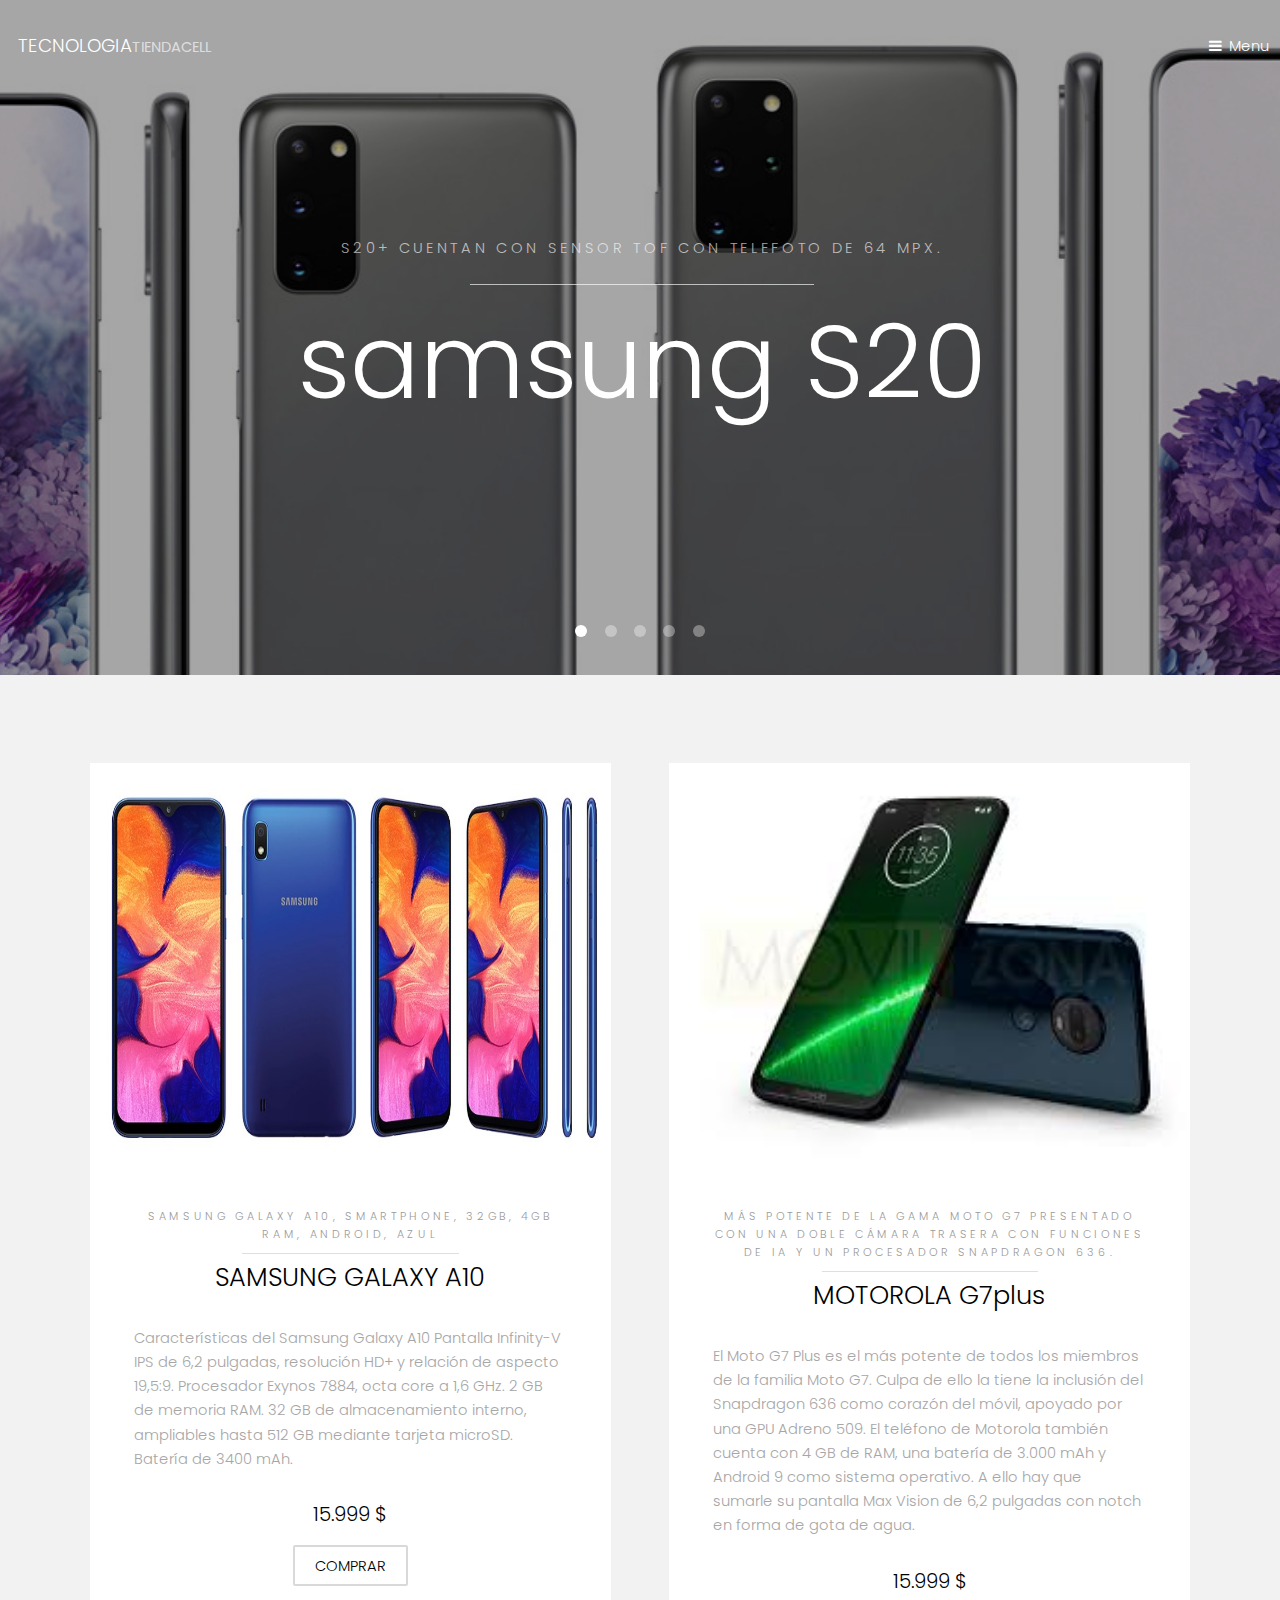
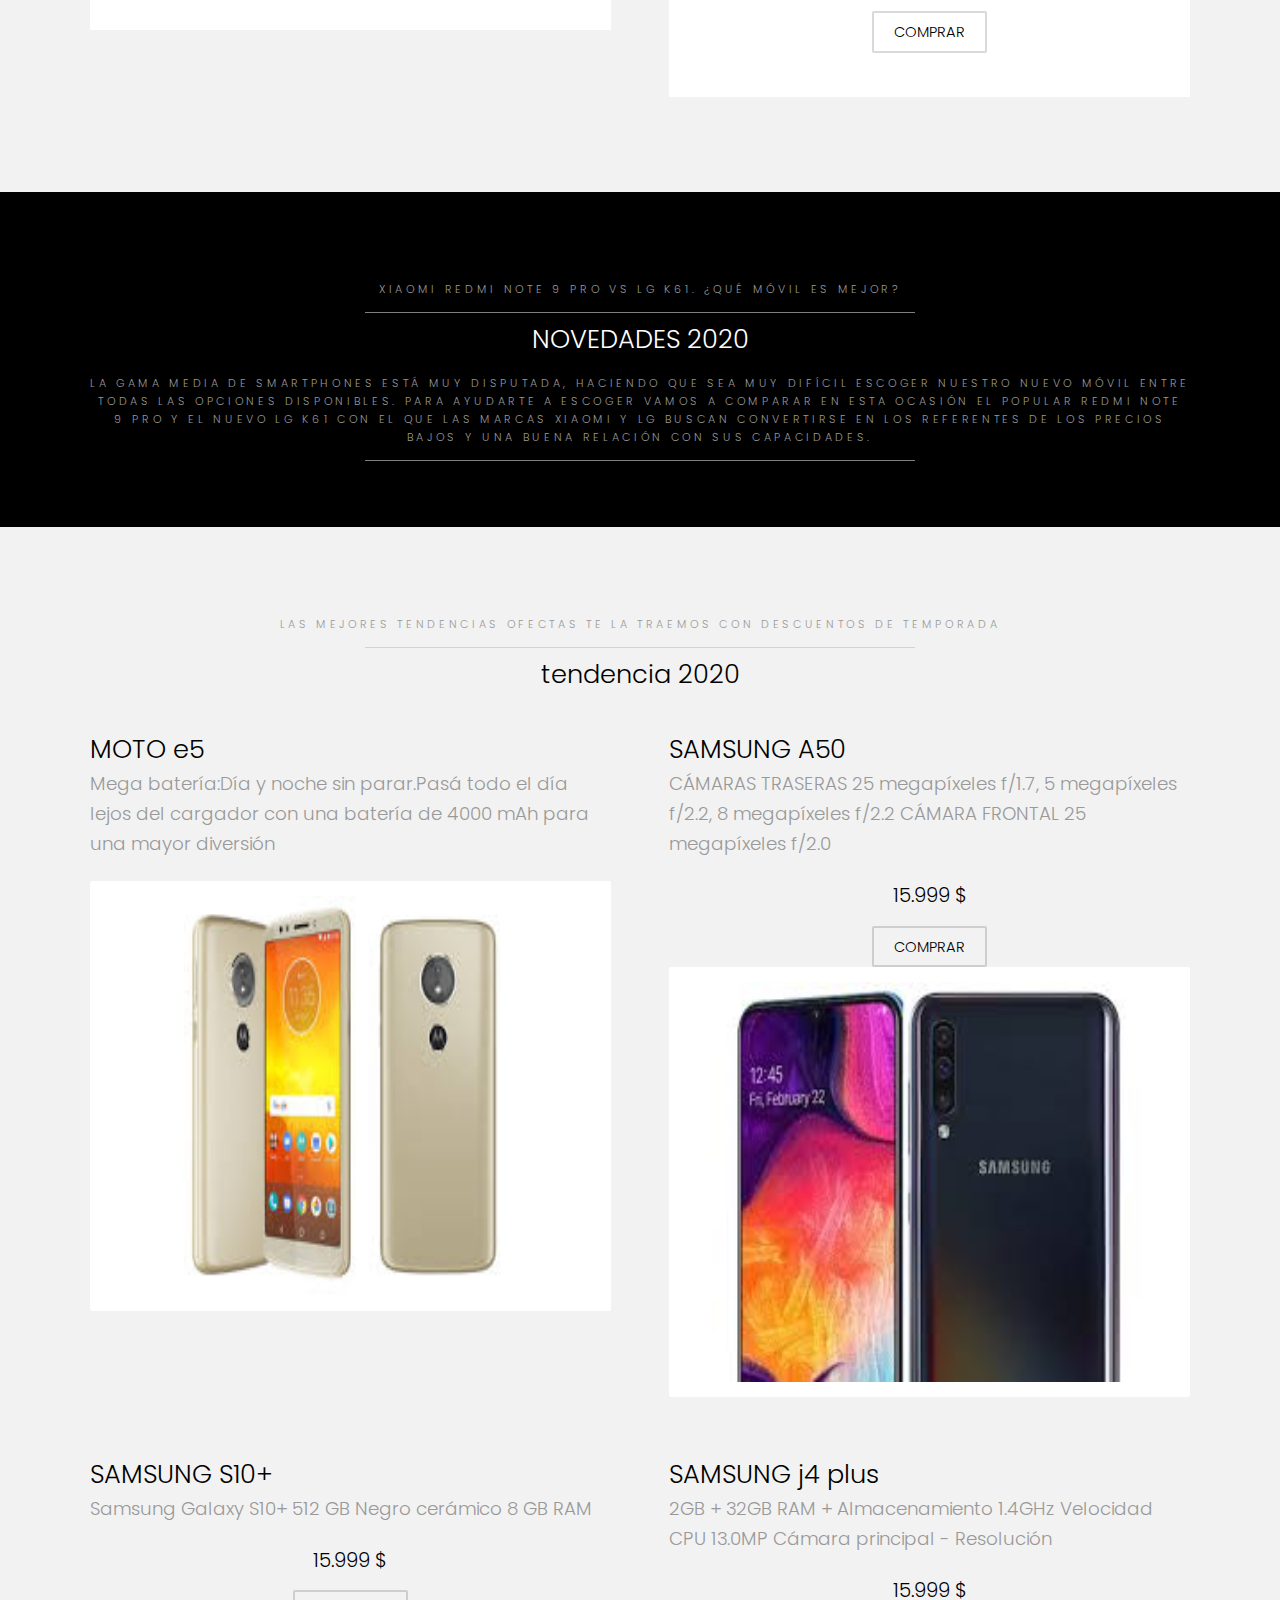
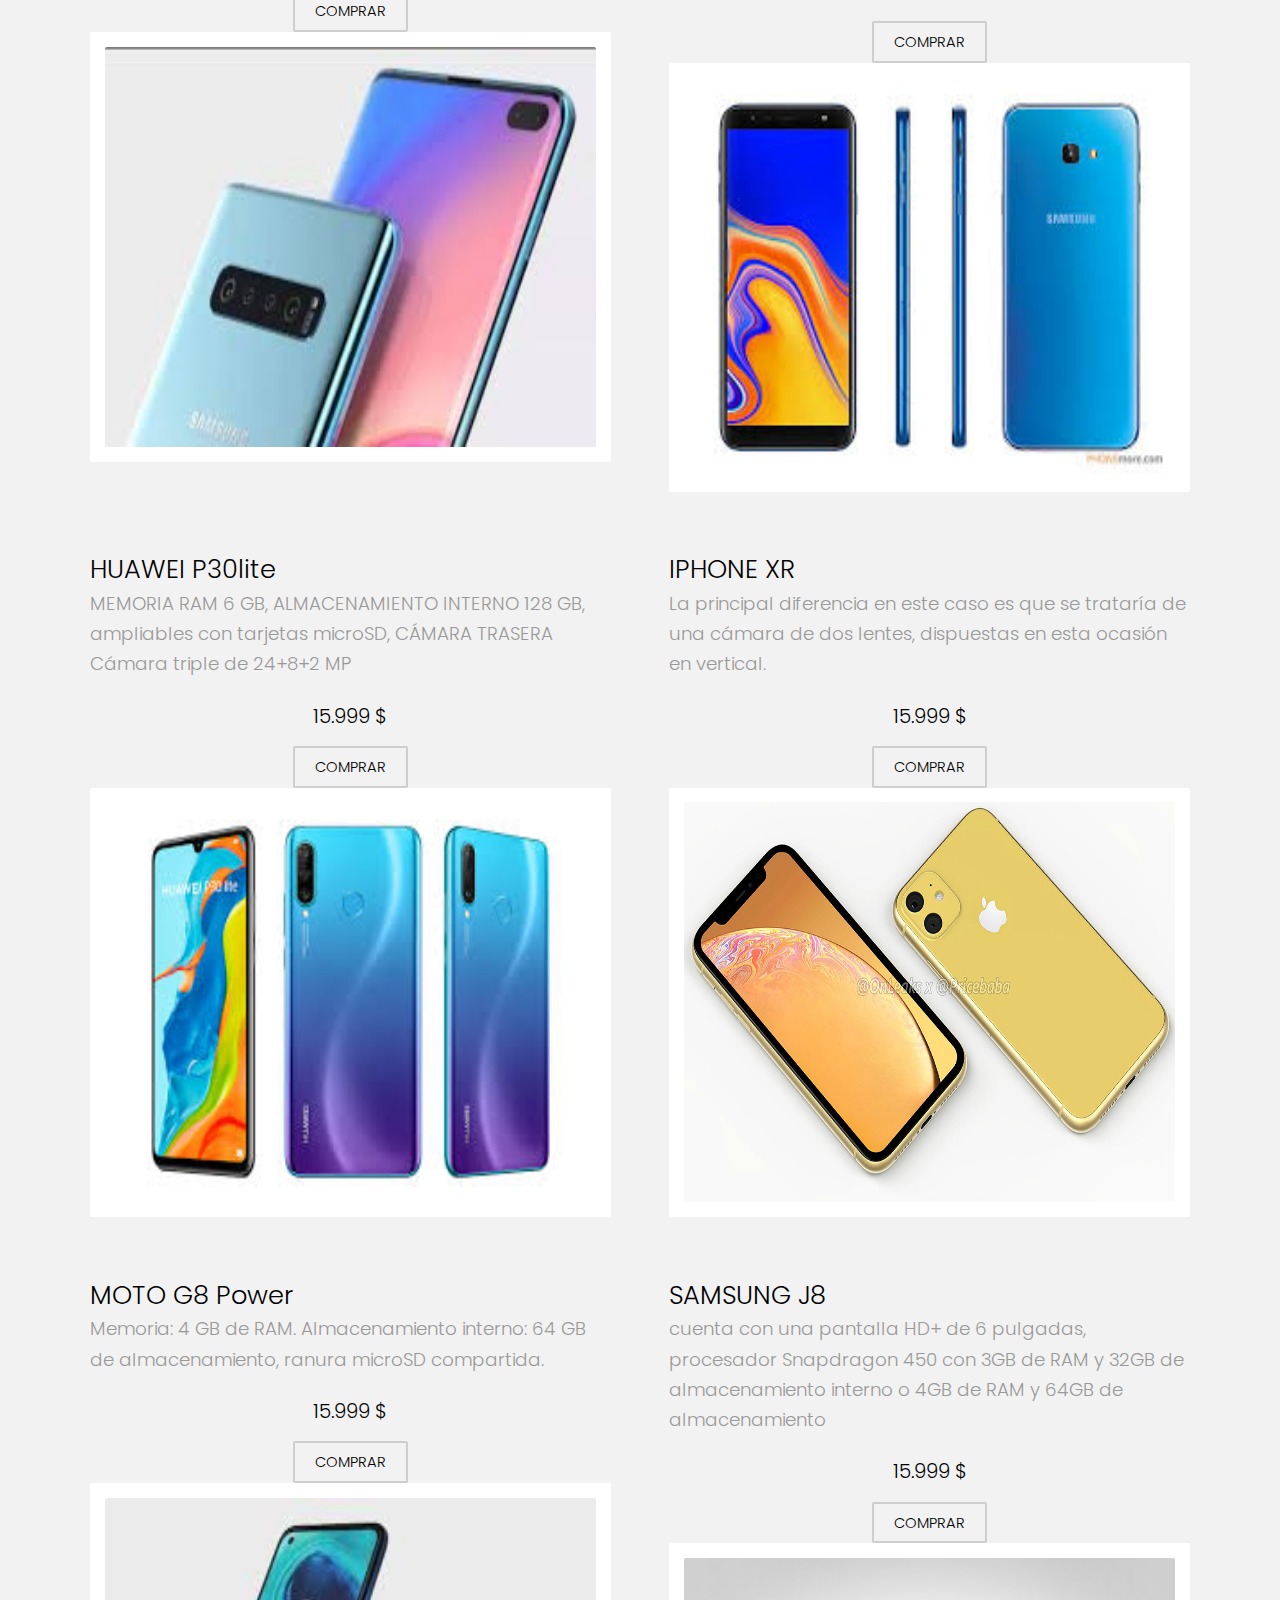
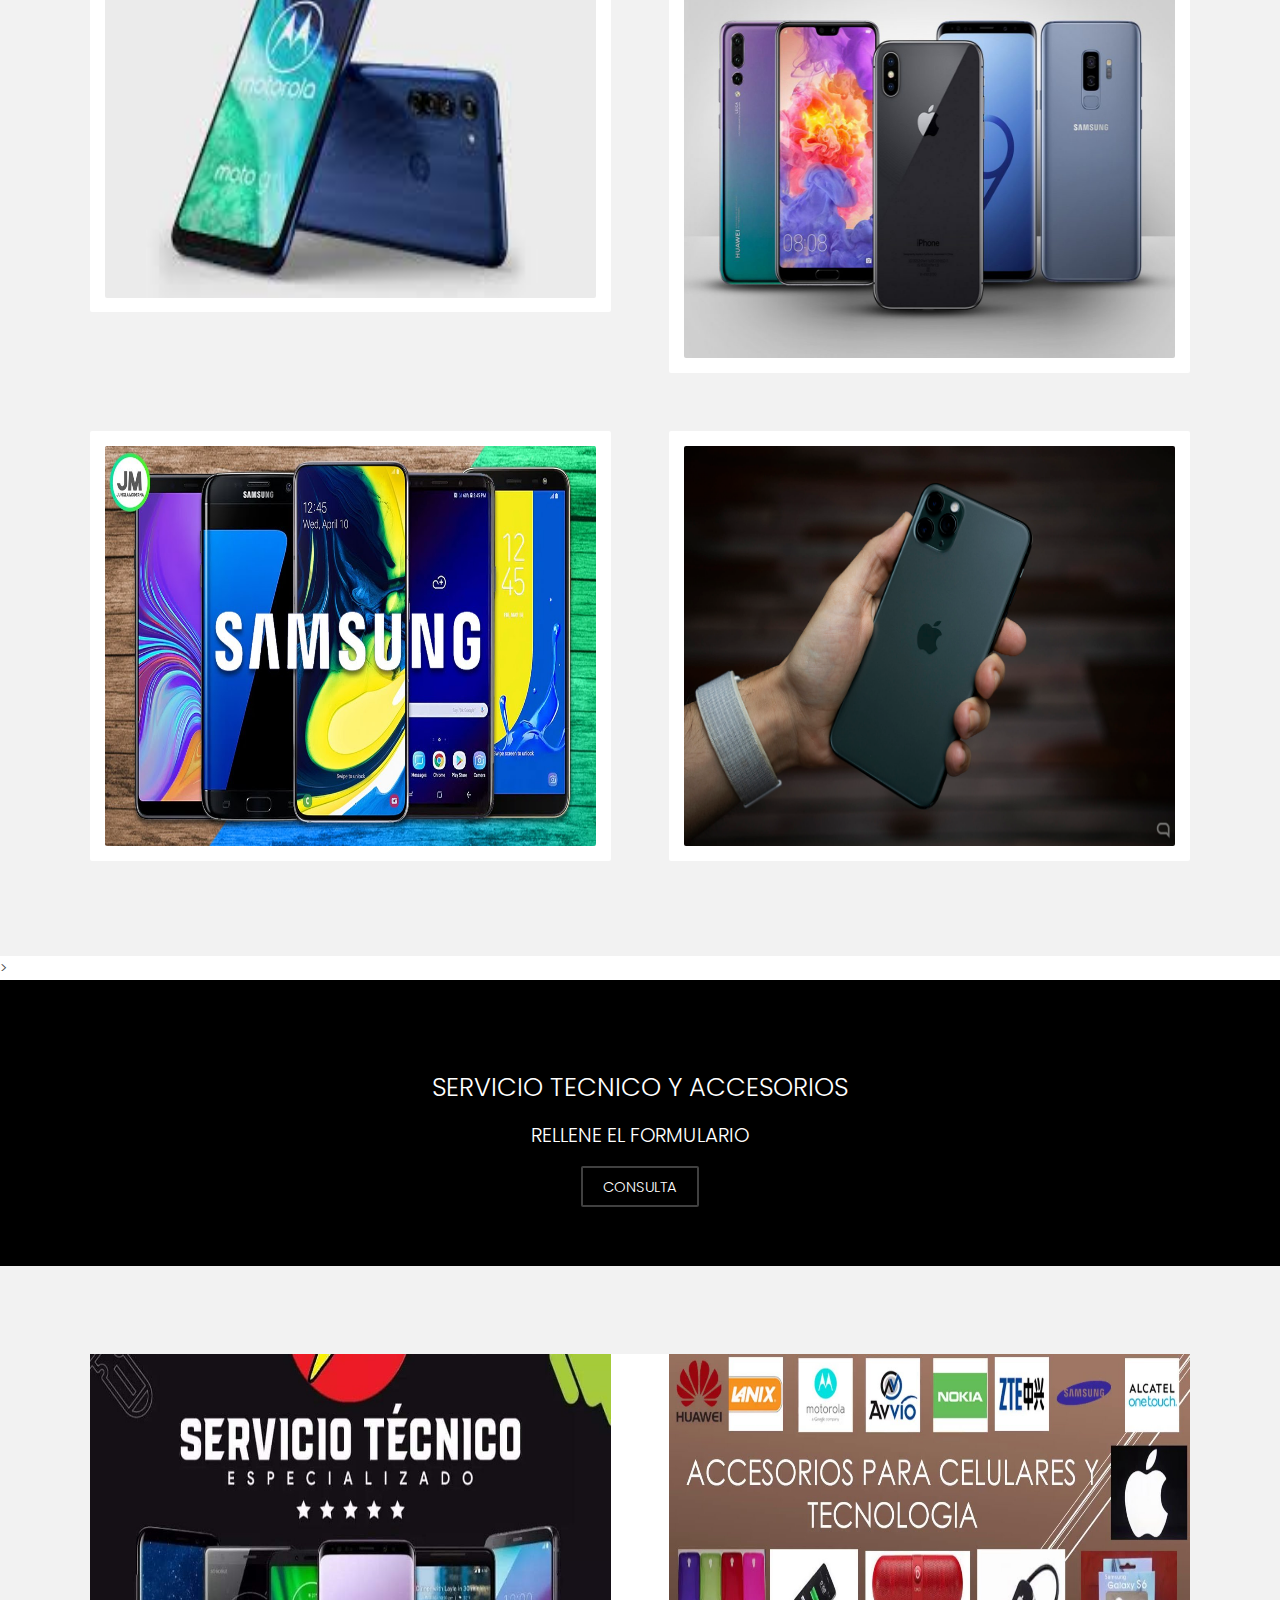
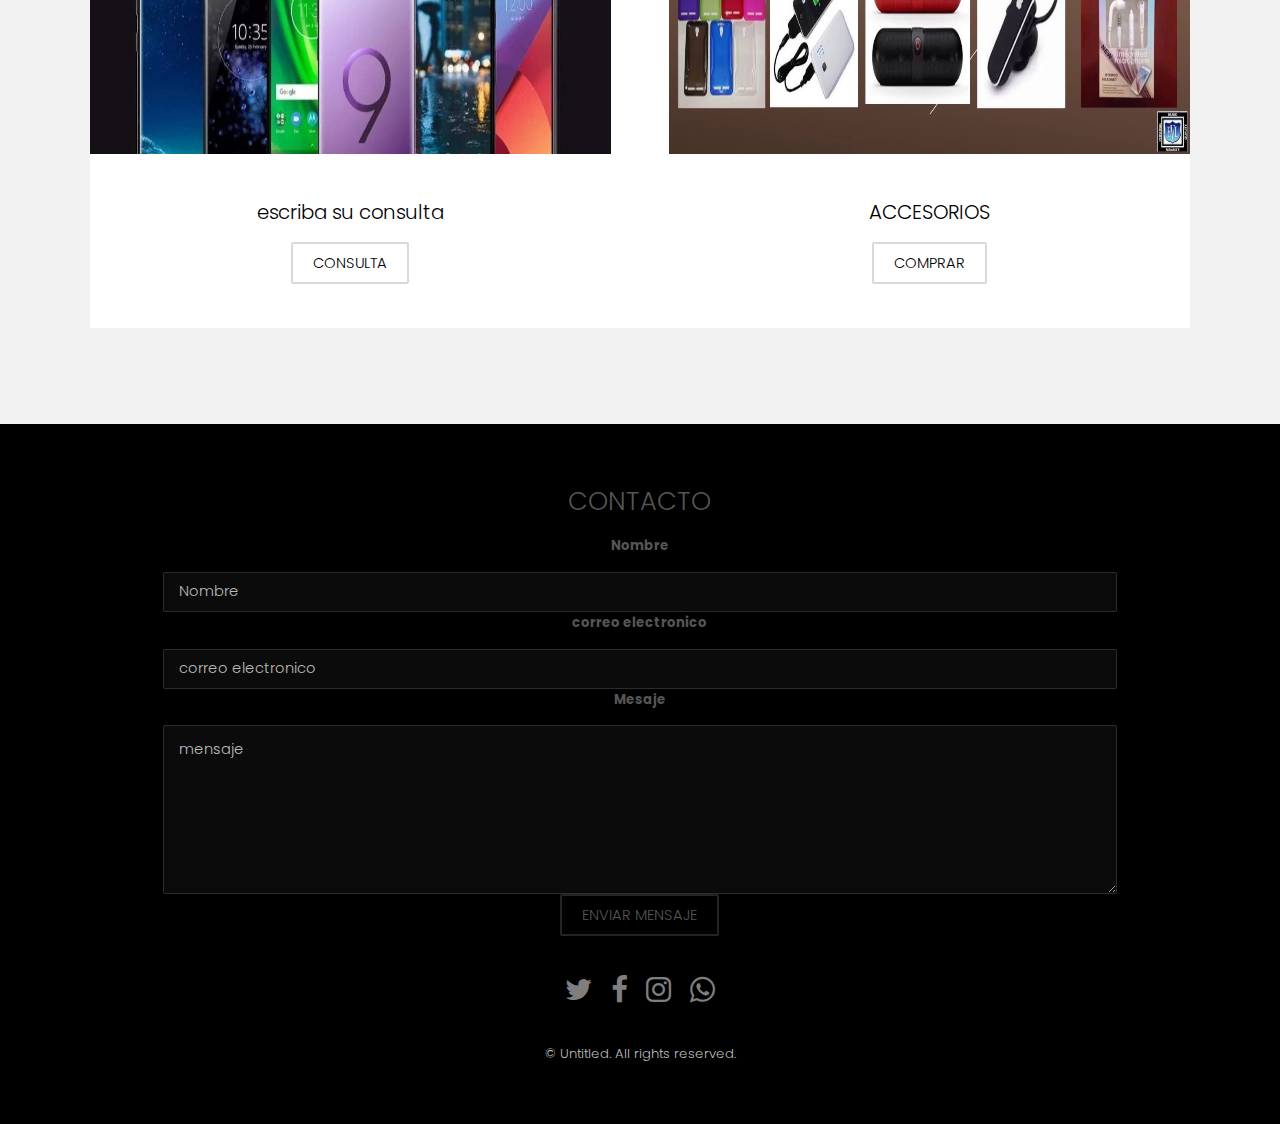
==== commit 71060777: "enlaces" ====
--- a/index.html
+++ b/index.html
@@ -25,7 +25,7 @@
 				<ul class="links">
 					<li><a href="index.html">inicoo</a></li>
 					<li><a href="generic.html">Generic</a></li>
-					<li><a href="index.html">samsung</a></li>
+					<li><a href="html/samsung.html">samsung</a></li>
 					<li><a href="index.html">motorola</a></li>
 					<li><a href="generic.html">iphone</a></li>
 					<li><a href="generic.html">Huawei</a></li>
@@ -106,7 +106,8 @@
                      32 GB de almacenamiento interno, ampliables hasta 512 GB mediante tarjeta microSD.
                      Batería de 3400 mAh.</p>
 									<footer class="align-center">
-										<a href="#" class="button alt">15.999 pesos</a>
+										<h3>15.999 $</h3>
+										<a href="html/samsunga10.html" class="button alt">COMPRAR</a>
 									</footer>
 								</div>
 							</div>
@@ -124,7 +125,8 @@
 									</header>
 									<p> El Moto G7 Plus es el más potente de todos los miembros de la familia Moto G7. Culpa de ello la tiene la inclusión del Snapdragon 636 como corazón del móvil, apoyado por una GPU Adreno 509. El teléfono de Motorola también cuenta con 4 GB de RAM, una batería de 3.000 mAh y Android 9 como sistema operativo. A ello hay que sumarle su pantalla Max Vision de 6,2 pulgadas con notch en forma de gota de agua.</p>
 									<footer class="align-center">
-										<a href="#" class="button alt">22.000 pesos</a>
+										<h3>15.999 $</h3>
+										<a href="#" class="button alt">COMPRAR</a>
 									</footer>
 								</div>
 							</div>
@@ -164,78 +166,113 @@
 								<a href="#"><img src="images/motoe5.jpg" alt="" /></a>
 							</div>
 						</div>
+
 						<div>
 							<div class="inner">
 							<header>
 								<h2>SAMSUNG A50</h2>
 								<p>CÁMARAS TRASERAS 25 megapíxeles f/1.7, 5 megapíxeles f/2.2, 8 megapíxeles f/2.2 CÁMARA FRONTAL 25 megapíxeles f/2.0                    </p>
 							</header>
+							<footer class="align-center">
+								<h3>15.999 $</h3>
+								<a href="#" class="button alt">COMPRAR</a>
+							</footer>
 						</div>
 							<div class="image fit">
 								<a href="#"><img src="images/a50.jpg" alt="" /></a>
 							</div>
 						</div>
+
 						<div>
 							<div class="inner">
 							<header>
 								<h2>SAMSUNG S10+</h2>
 								<p>Samsung Galaxy S10+ 512 GB Negro cerámico 8 GB RAM</p>
 							</header>
+							<footer class="align-center">
+								<h3>15.999 $</h3>
+								<a href="#" class="button alt">COMPRAR</a>
+							</footer>
 						</div>
 							<div class="image fit">
 								<a href="#"><img src="images/ss10.jpg" alt="" /></a>
 							</div>
 						</div>
+
 						<div>
 							<div class="inner">
 							<header>
 								<h2>SAMSUNG j4 plus</h2>
 								<p>2GB + 32GB RAM + Almacenamiento 1.4GHz Velocidad CPU 13.0MP  Cámara principal - Resolución</p>
 							</header>
+							<footer class="align-center">
+								<h3>15.999 $</h3>
+								<a href="#" class="button alt">COMPRAR</a>
+							</footer>
 						</div>
 							<div class="image fit">
 								<a href="#"><img src="images/jj4.jpg" alt="" /></a>
 							</div>
 						</div>
+
 						<div>
 							<div class="inner">
 							<header>
 								<h2>HUAWEI P30lite</h2>
 								<p>MEMORIA RAM 6 GB, ALMACENAMIENTO INTERNO 128 GB, ampliables con tarjetas microSD, CÁMARA TRASERA Cámara triple de 24+8+2 MP</p>
 							</header>
+							<footer class="align-center">
+								<h3>15.999 $</h3>
+								<a href="#" class="button alt">COMPRAR</a>
+							</footer>
 						</div>
 							<div class="image fit">
 								<a href="#"><img src="images/p30lite.jpg" alt="" /></a>
 							</div>
 						</div>
+
 						<div>
 							<div class="inner">
 							<header>
 								<h2>IPHONE XR</h2>
 								<p>La principal diferencia en este caso es que se trataría de una cámara de dos lentes, dispuestas en esta ocasión en vertical.</p>
 							</header>
+							<footer class="align-center">
+								<h3>15.999 $</h3>
+								<a href="#" class="button alt">COMPRAR</a>
+							</footer>
 						</div>
 							<div class="image fit">
 								<a href="#"><img src="images/xxr.jpg" alt="" /></a>
 							</div>
 						</div>
+
 						<div>
 							<div class="inner">
 							<header>
 								<h2>MOTO G8 Power</h2>
 								<p>Memoria: 4 GB de RAM. Almacenamiento interno: 64 GB de almacenamiento, ranura microSD compartida.</p>
 							</header>
+							<footer class="align-center">
+								<h3>15.999 $</h3>
+								<a href="#" class="button alt">COMPRAR</a>
+							</footer>
 						</div>
 							<div class="image fit">
 								<a href="#"><img src="images/motog8.jpg" alt="" /></a>
 							</div>
 						</div>
+
 						<div>
 							<div class="inner">
 							<header>
 								<h2>SAMSUNG J8 </h2>
 								<p>cuenta con una pantalla HD+ de 6 pulgadas, procesador Snapdragon 450 con 3GB de RAM y 32GB de almacenamiento interno o 4GB de RAM y 64GB de almacenamiento</p>
 							</header>
+							<footer class="align-center">
+								<h3>15.999 $</h3>
+								<a href="#" class="button alt">COMPRAR</a>
+							</footer>
 						</div>
 							<div class="image fit">
 								<a href="#"><img src="images/pic01.jpg" alt="" /></a>
@@ -255,6 +292,48 @@
 					</div>
 				</div>
 			</section>
+>
+			</section>
+			<section id="two" class="wrapper style3">
+				<div class="inner">
+					<header class="align-center">
+						<h2>SERVICIO TECNICO Y ACCESORIOS</h2>
+						<footer class="align-center">
+								<h3>RELLENE EL FORMULARIO</h3>
+							<a href="#" class="button alt">CONSULTA</a>
+						</footer>
+					</header>
+				</div>
+			</section>
+
+			<section id="one" class="wrapper style2">
+				<div class="inner">
+					<div class="grid-style">
+							<div class="box">
+								<div class="image fit">
+									<img class="a10" src="images/banner8.jpg" alt="" />
+								</div>
+								<div class="content">
+									<footer class="align-center">
+										<h3>escriba su consulta</h3>
+										<a href="html/formulario.html" class="button alt">CONSULTA</a>
+									</footer>
+								</div>
+						</div>
+						<div class="box">
+							<div class="image fit">
+								<img class="a10" src="images/banner7.jpg" alt="" />
+							</div>
+							<div class="content">
+								<footer class="align-center">
+									<h3>ACCESORIOS</h3>
+									<a href="samsunga10.html" class="button alt">COMPRAR</a>
+								</footer>
+							</div>
+					</div>
+				 </div>
+				 </div>
+				</section>
 
 
 		<!-- Footer -->
